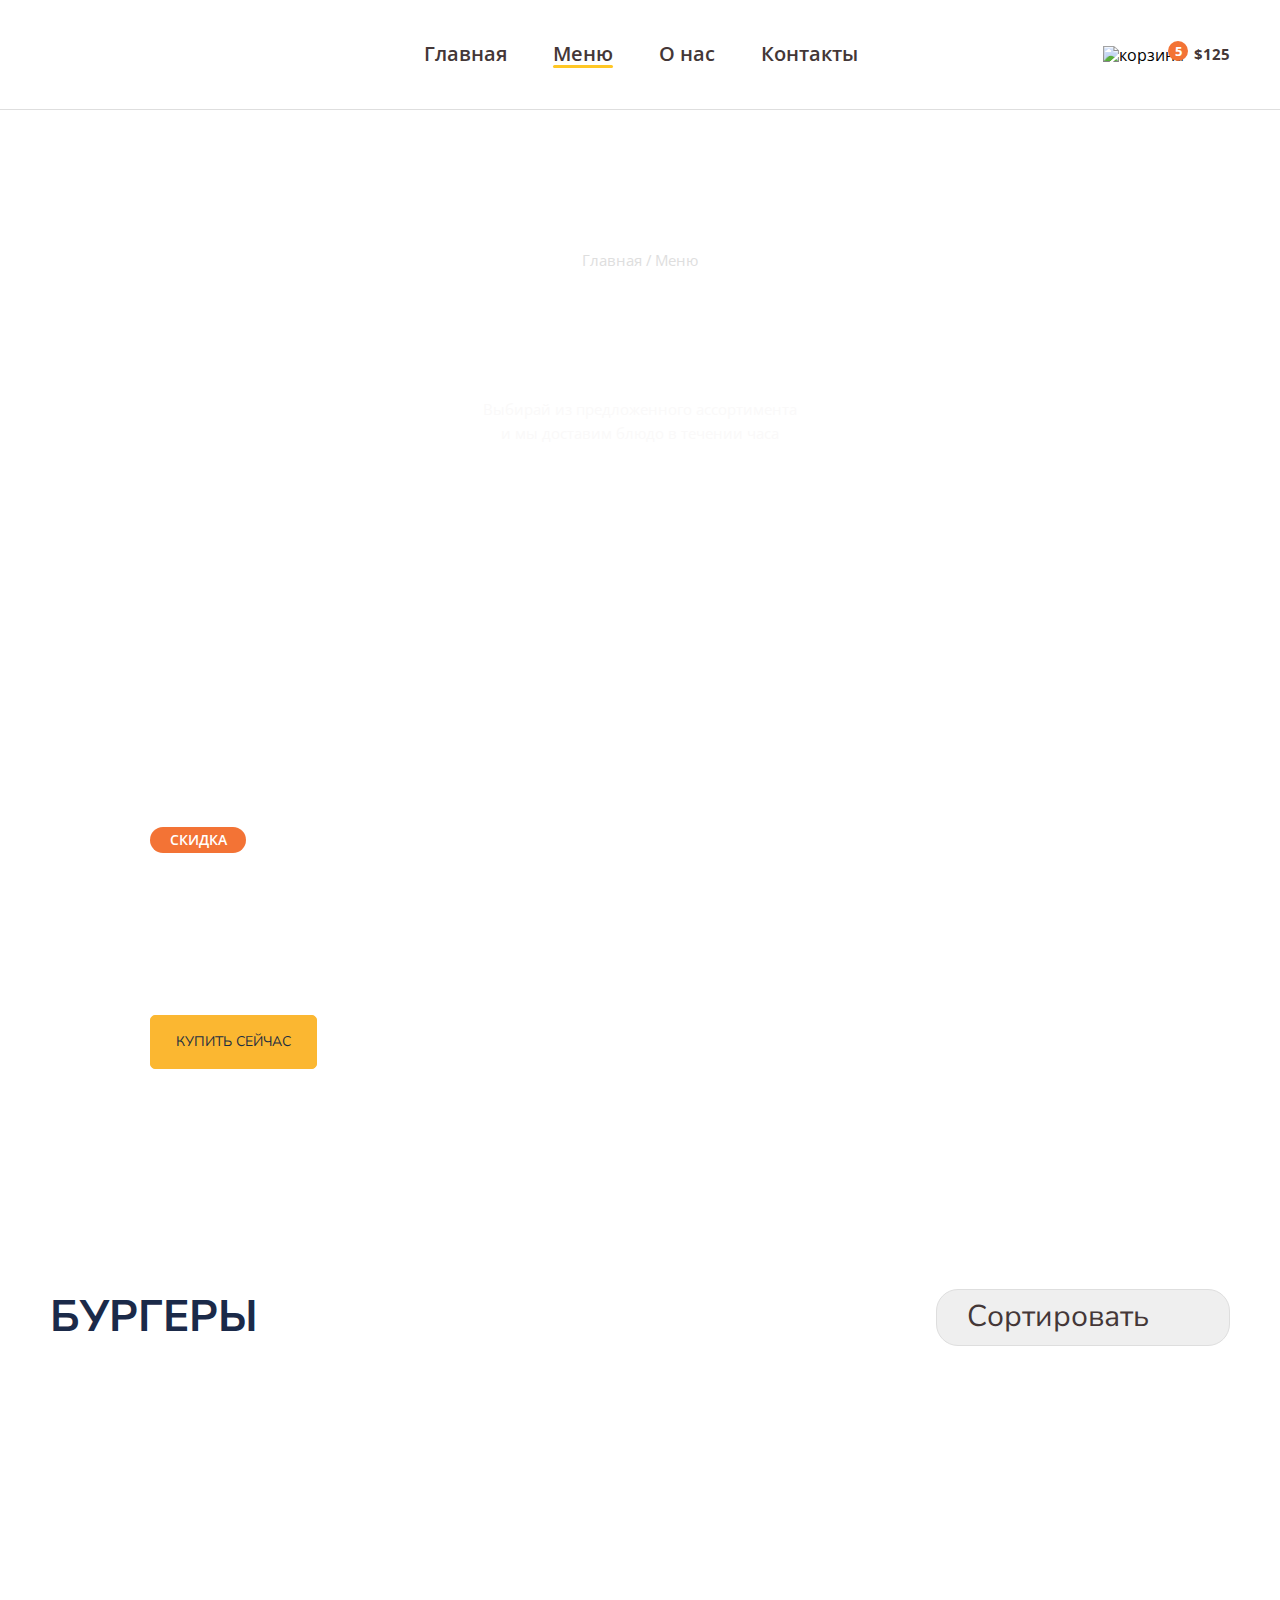
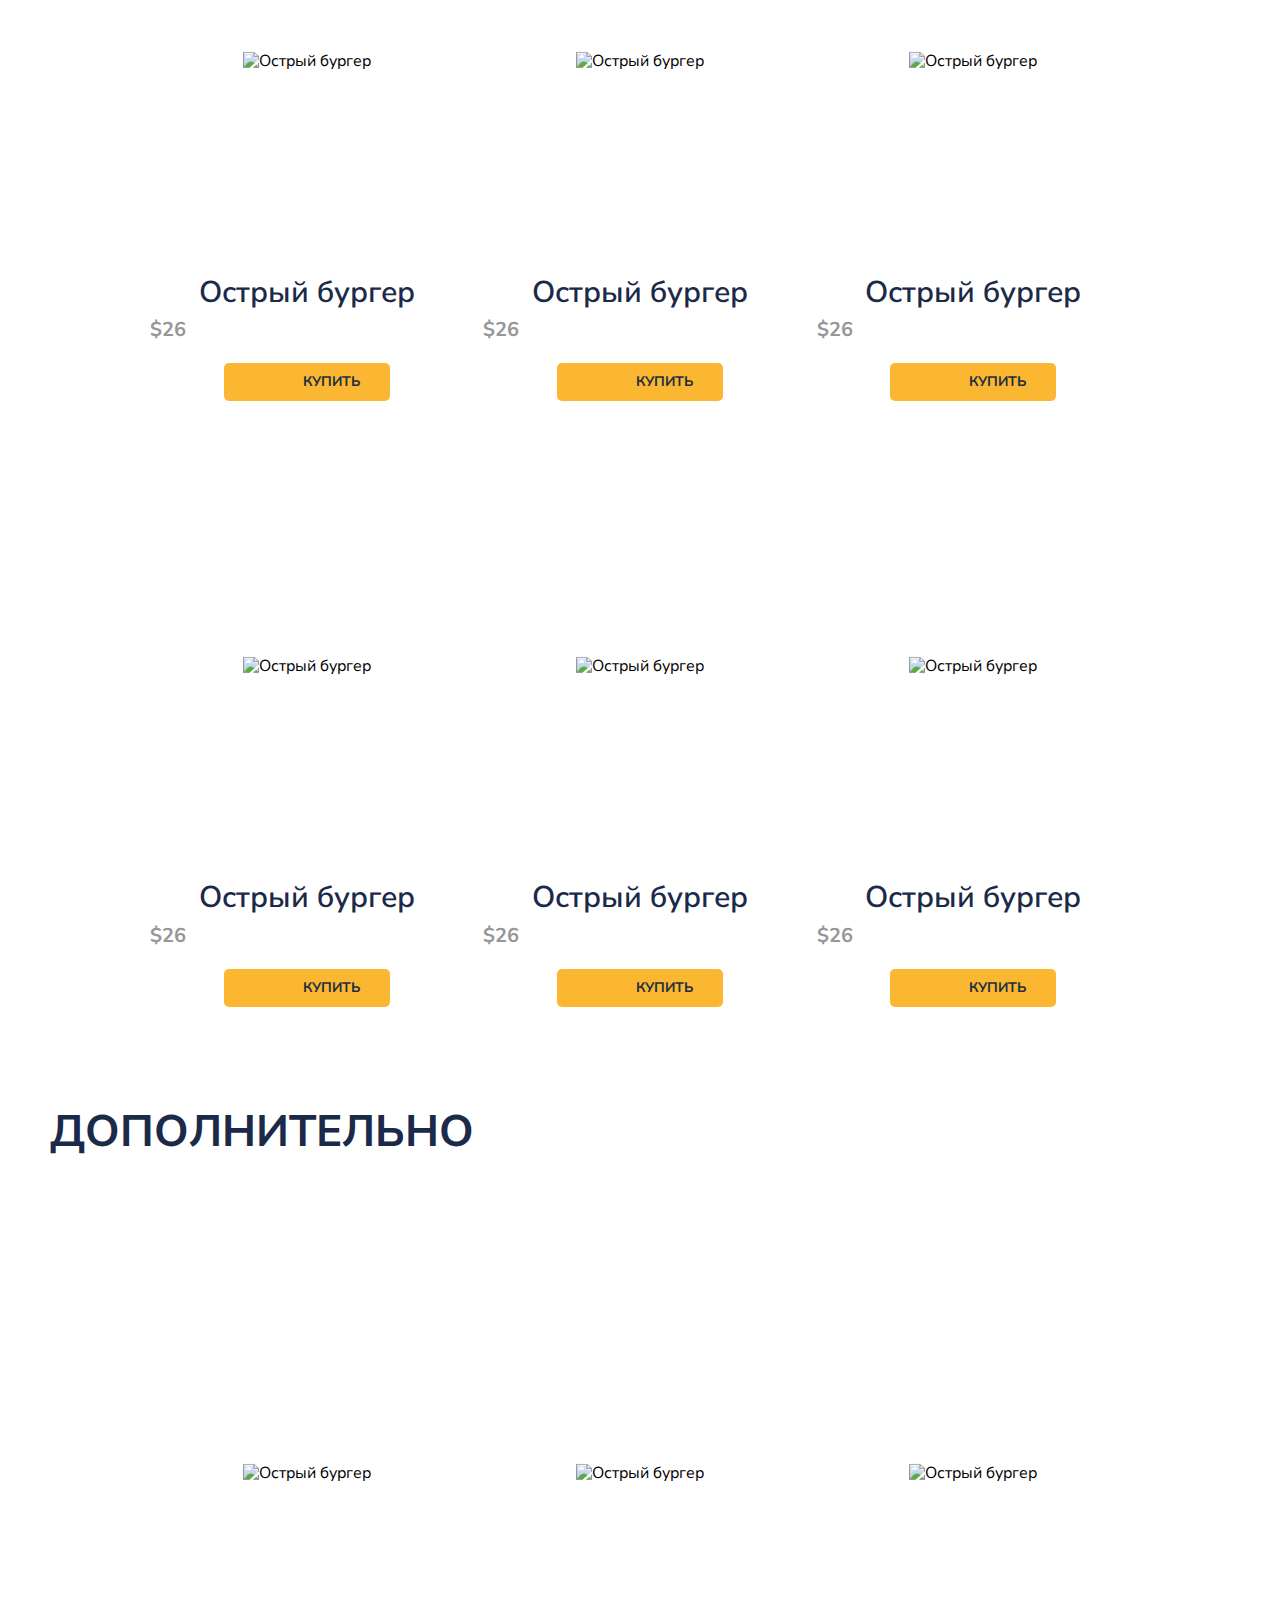
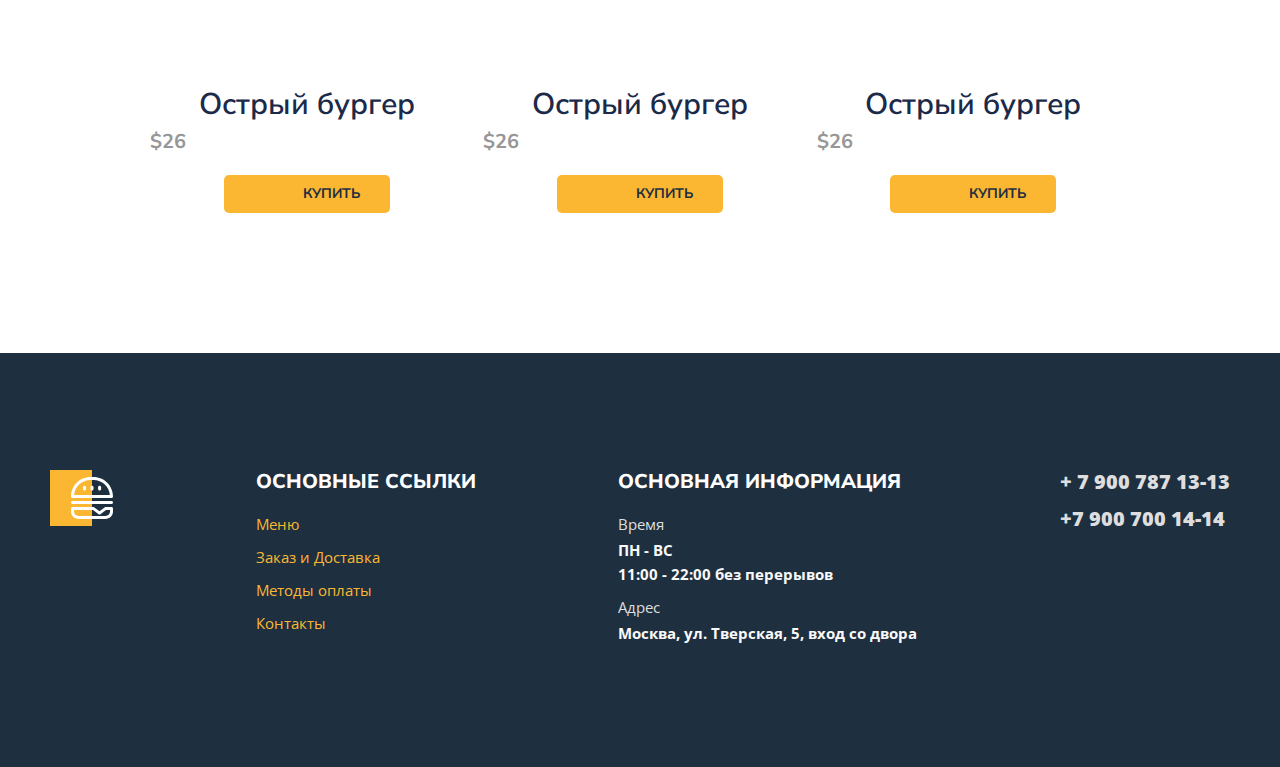
==== menu.html @ fc6b3744 "Unit 16 Hometask done" ====
<!DOCTYPE html>
<html lang="en">

<head>
    <meta charset="UTF-8">
    <meta http-equiv="X-UA-Compatible" content="IE=edge">
    <meta name="viewport" content="width=device-width, initial-scale=1.0">
    <title>Burger</title>
    <link rel="preconnect" href="https://fonts.googleapis.com">
    <link rel="preconnect" href="https://fonts.gstatic.com" crossorigin>
    <link
        href="https://fonts.googleapis.com/css2?family=Nunito+Sans:ital,wght@0,700;0,800;0,900;1,400;1,600;1,700;1,900&family=Open+Sans:wght@400;700&display=swap"
        rel="stylesheet">
    <link rel="stylesheet" href="styles/normalize.css">
    <link rel="stylesheet" href="styles/main.css">
</head>

<body>
    <header>
        <div class="container">
            <div class="header">
                <div class="header-item">
                    <a href="index.html" class="header-logo"></a>
                    <nav>
                        <ul class="header-nav">
                            <li><a href="index.html">Главная</a></li>
                            <li><a href="#" class="active">Меню</a></li>
                            <li><a href="#">О нас</a></li>
                            <li><a href="#">Контакты</a></li>
                        </ul>
                    </nav>
                </div>
                <button type="butteon" class="button">
                    <span class="button-item">
                        <img src="images/cart.svg" alt="корзина">
                        <span class="button-count">5</span>
                    </span>
                    <span class="button-text">$125</span>
                </button>
            </div>
        </div>
    </header>
    <div class="bg">
        <div class="container">
            <ul class="breadcrumbs">
                <li><a href="index.html">Главная</a></li>
                <li><a href="#">Меню</a></li>
            </ul>
            <h1 class="title">Наше Mеню</h1>
            <p class="description">Выбирай из предложенного ассортимента и мы доставим блюдо в течении часа</p>
        </div>
    </div>
    <main>
        <div class="banner">
            <div class="container">
                <div class="banner-box">
                    <h2 class="banner-title">
                        <span>скидка</span>
                        <div>-30%</div>
                    </h2>
                    <p class="banner-text">
                        Только при покупке 3-х и более позиций,
                        мы дарим скидку. Акции не суммируются.
                    </p>
                    <a href="#menuBurger" class="banner-link">купить сейчас</a>
                </div>
            </div>
        </div>
        <section class="menu" id="menuBurger">
            <div class="container">
                <div class="menu-header">
                    <h2 class="menu-title">
                        Бургеры
                    </h2>
                    <select class="menu-select">
                        <option value="">Сортировать</option>
                        <option value="up">По возрастанию</option>
                        <option value="down">По убыванию</option>
                    </select>
                </div>
                <div class="menu-grid">
                    <div class="menu-grid-item">
                        <div class="menu-grid-cover">
                            <img src="images/01/menu.jpg" alt="Острый бургер">
                        </div>
                        <p class="menu-grid-title">Острый бургер</p>
                        <p class="menu-grid-price">$26</p>
                        <button type="button" class="menu-grid-btn">
                            <span class="menu-grid-icon"></span>
                            <span class="menu-grid-text">купить</span>
                        </button>
                    </div>
                    <div class="menu-grid-item">
                        <div class="menu-grid-cover">
                            <img src="images/01/menu.jpg" alt="Острый бургер">
                        </div>
                        <p class="menu-grid-title">Острый бургер</p>
                        <p class="menu-grid-price">$26</p>
                        <button type="button" class="menu-grid-btn">
                            <span class="menu-grid-icon"></span>
                            <span class="menu-grid-text">купить</span>
                        </button>
                    </div>
                    <div class="menu-grid-item">
                        <div class="menu-grid-cover">
                            <img src="images/01/menu.jpg" alt="Острый бургер">
                        </div>
                        <p class="menu-grid-title">Острый бургер</p>
                        <p class="menu-grid-price">$26</p>
                        <button type="button" class="menu-grid-btn">
                            <span class="menu-grid-icon"></span>
                            <span class="menu-grid-text">купить</span>
                        </button>
                    </div>
                    <div class="menu-grid-item">
                        <div class="menu-grid-cover">
                            <img src="images/01/menu.jpg" alt="Острый бургер">
                        </div>
                        <p class="menu-grid-title">Острый бургер</p>
                        <p class="menu-grid-price">$26</p>
                        <button type="button" class="menu-grid-btn">
                            <span class="menu-grid-icon"></span>
                            <span class="menu-grid-text">купить</span>
                        </button>
                    </div>
                    <div class="menu-grid-item">
                        <div class="menu-grid-cover">
                            <img src="images/01/menu.jpg" alt="Острый бургер">
                        </div>
                        <p class="menu-grid-title">Острый бургер</p>
                        <p class="menu-grid-price">$26</p>
                        <button type="button" class="menu-grid-btn">
                            <span class="menu-grid-icon"></span>
                            <span class="menu-grid-text">купить</span>
                        </button>
                    </div>
                    <div class="menu-grid-item">
                        <div class="menu-grid-cover">
                            <img src="images/01/menu.jpg" alt="Острый бургер">
                        </div>
                        <p class="menu-grid-title">Острый бургер</p>
                        <p class="menu-grid-price">$26</p>
                        <button type="button" class="menu-grid-btn">
                            <span class="menu-grid-icon"></span>
                            <span class="menu-grid-text">купить</span>
                        </button>
                    </div>
                </div>
                <div class="menu-header">
                    <h2 class="menu-title">
                        Дополнительно
                    </h2>
                </div>
                <div class="menu-grid">
                    <div class="menu-grid-item">
                        <div class="menu-grid-cover">
                            <img src="images/01/menu.jpg" alt="Острый бургер">
                        </div>
                        <p class="menu-grid-title">Острый бургер</p>
                        <p class="menu-grid-price">$26</p>
                        <button type="button" class="menu-grid-btn">
                            <span class="menu-grid-icon"></span>
                            <span class="menu-grid-text">купить</span>
                        </button>
                    </div>
                    <div class="menu-grid-item">
                        <div class="menu-grid-cover">
                            <img src="images/01/menu.jpg" alt="Острый бургер">
                        </div>
                        <p class="menu-grid-title">Острый бургер</p>
                        <p class="menu-grid-price">$26</p>
                        <button type="button" class="menu-grid-btn">
                            <span class="menu-grid-icon"></span>
                            <span class="menu-grid-text">купить</span>
                        </button>
                    </div>
                    <div class="menu-grid-item">
                        <div class="menu-grid-cover">
                            <img src="images/01/menu.jpg" alt="Острый бургер">
                        </div>
                        <p class="menu-grid-title">Острый бургер</p>
                        <p class="menu-grid-price">$26</p>
                        <button type="button" class="menu-grid-btn">
                            <span class="menu-grid-icon"></span>
                            <span class="menu-grid-text">купить</span>
                        </button>
                    </div>
                </div>
            </div>
        </section>
    </main>

</body>
<footer class="footer">
    <div class="container">
        <div class="footer-box">
            <div class="footer-item">
                <img class="footer-logo" src="images/logo-footer.svg" alt="Logo">
            </div>
            <div class="footer-item">
                <h2>основные ссылки</h2>
                <ul class="footer-list">
                    <li><a href="">Меню</a></li>
                    <li><a href="">Заказ и Доставка</a></li>
                    <li><a href="">Методы оплаты</a></li>
                    <li><a href="">Контакты</a></li>
                </ul>
            </div>
            <div class="footer-item">
                <h2>основная информация</h2>
                <ul class="footer-list">
                    <li>
                        <span>Время</span>
                        ПН - ВС <br>
                        11:00 - 22:00 без перерывов
                    </li>
                    <li>
                        <span>Адрес</span>
                        Москва, ул. Тверская, 5, вход со двора
                    </li>
                </ul>
            </div>
            <div class="footer-tel">
                <ul class="footer-list footer-list-tel">
                    <li>
                        <a href="tel:+79007871313">+ 7 900 787 13-13</a>
                    </li>
                    <li>
                        <a href="tel:+79007001414">+7 900 700 14-14</a>
                    </li>
                </ul>
            </div>
        </div>
    </div>
</footer>

</html>
---- styles/main.css ----
body {
    font-family: 'Nunito Sans', sans-serif;
}

.container {
    max-width: 1180px;
    margin: 0px auto;
    padding-left: 15px;
    padding-right: 15px;
}

header {
    border-bottom: 1px solid #DEDEDE;
}

.header {
    font-family: 'Open Sans', sans-serif;
    display: flex;
    align-items: center;
    justify-content: space-between;
    padding-top: 26px;
    padding-bottom: 25px;
}

.header-item {
    display: flex;
    align-items: center;
    justify-content: space-between;
    flex-basis: 68.5%;
}

.header-logo {
    display: block;
    background-image: url(../images/logo.svg);
    width: 176px;
    height: 56px;
    background-repeat: no-repeat;
    background-size: cover;
}

.header-nav {
    list-style-type: none;
    display: flex;
    padding-left: 0;
    gap: 46px;
}

.header-nav a {
    font-weight: 600;
    font-size: 20px;
    color: #443737;
    text-decoration: none;
}

.header-nav a:hover {
    color: #F37335;
}

.header-nav a::after {
    content: '';
    width: 100%;
    height: 3px;
    border-radius: 1.5px;
    background-color: transparent;
    display: block;
}

.header-nav a.active::after {
    background-color: #FFC725;
}

.button {
    display: flex;
    align-items: center;
    background-color: transparent;
    border: none;
    padding: 0;
    gap: 10px;
    cursor: pointer;
}

.button-text {
    color: #443737;
    font-weight: 700;
    font-size: 15px;
}

.button-item {
    position: relative;
}

.button-count {
    font-weight: 700;
    font-size: 13px;
    color: #FFFFFF;
    background: #F37335;
    padding: 1.5px;
    border-radius: 100%;
    position: absolute;
    width: 17px;
    height: 17pxF;
    text-align: center;
    line-height: 1.3;
    bottom: 3px;
    right: -4px;
}

.bg {
    text-align: center;
    color: #FFFFFF;
    background-image: url(../images/Group\ 3.jpg);
    background-size: cover;
    background-position: center 0;
    padding: 142px 0;
    margin-bottom: 140px;
}

.breadcrumbs {
    padding-left: 0;
    margin-top: 0;
    list-style-type: none;
    display: flex;
    justify-content: center;
    gap: 7px;
}

.breadcrumbs a:hover {
    color: #F37335;
}

.breadcrumbs a {
    color: #dedede;
    font-size: 15px;
    font-family: 'Open Sans', sans-serif;
    text-decoration: none;
}

.breadcrumbs a::before {
    content: '/';
    position: relative;
    left: -3px;
    pointer-events: none;
}

.breadcrumbs a:hover::before {
    color: #dedede;
}

.breadcrumbs li:first-child a::before {
    display: none;
}

.title {
    font-weight: 700;
    font-size: 79px;
    margin-top: 10px;
    margin-bottom: 20px;
}

.description {
    font-family: 'Open Sans', sans-serif;
    font-size: 15px;
    line-height: 1.6;
    color: #faf9f9;
    max-width: 320px;
    margin: 0 auto;
}

.banner-box {
    background-image: url(../images/Group\ 8.svg);
    background-repeat: no-repeat;
    background-size: cover;
    background-position: center center;
    background-position: center 0;
    padding: 100px 100px 120px;
    margin-bottom: 100px;
}

.banner-title {
    font-size: 60px;
    font-weight: 900;
    color: #FFFFFF;
    margin-top: 0;
    margin-bottom: 12px;
}

.banner-title span {
    background-color: #F37335;
    border-radius: 14px;
    font-family: 'Open Sans';
    text-transform: uppercase;
    font-weight: 600;
    font-size: 14px;
    padding: 5px 0px;
    margin-bottom: 8px;
    display: block;
    max-width: 96px;
    text-align: center;

}

.banner-title div {
    font-family: 'Nunito Sans';
    font-weight: 900;
    font-size: 60px;
    line-height: 76px;
    margin-bottom: 10px;
}

.banner-text {
    color: #FFFFFF;
    font-family: 'Open Sans';
    font-weight: 400;
    font-size: 15px;
    line-height: 24px;
    max-width: 350px;
    margin-bottom: 15px;
}

.banner-link {
    font-size: 14px;
    padding: 18px 25px;
    text-transform: uppercase;
    text-decoration: none;
    color: #1E2F40;
    background-color: #FBB731;
    border-radius: 5px;
    display: inline-block;
    border: 1px solid #fbb731;
}

.banner-link:hover {
    background-color: transparent;
    color: #fbb731;
}

.menu-grid-item:hover {
    background-color: #F37335;
    cursor: pointer;
}

.menu-header {
    display: flex;
    align-items: center;
    justify-content: space-between;
}

.menu-title {
    font-weight: 700;
    font-size: 44px;
    text-transform: uppercase;
    color: #1B2A49;
    margin: 0;
}

.menu-select {
    border: 1px solid #DEDEDE;
    padding: 10px 30px;
    border-radius: 22px;
    color: #443737;
    font-size: 30px;
    appearance: none;
    flex-basis: 279px;
    background-image: url(../images/arrow.svg);
    background-size: 12.79px 7.75px;
    background-repeat: no-repeat;
    background-position: 95% center;
}

.menu-grid {
    display: grid;
    grid-template-columns: repeat(3, 1fr);
    gap: 50px 20px;
    margin: 100px;
}

.menu-grid-cover {
    width: 100%;
    height: 430px;
    position: relative;
    overflow: hidden;
}

.menu-grid-cover img {
    position: absolute;
    left: 50%;
    top: 50%;
    transform: translate(-50%, -50%);
    object-fit: cover;
}

.menu-grid-btn {
    border: 0px;
    background-color: #FBB731;
    padding: 10px 30px 10px 52px;
    border-radius: 5px;
    display: flex;
    align-items: center;
    justify-content: center;
    margin: 0 auto;
    gap: 9px;

}

.menu-grid-icon {
    background-image: url(../images/bin.svg);
    background-size: 18px 18px;
    background-repeat: no-repeat;
    display: block;
    width: 18px;
    height: 18px;
}

.menu-grid-title {
    font-weight: 600;
    font-size: 30px;
    color: #1B2A49;
    text-align: center;
    margin: 0;
}

.menu-grid-price {
    font-weight: 700;
    font-size: 20px;
    color: #979797;
    margin-top: 8px;
    margin-bottom: 22px;
}

.menu-grid-text {
    font-family: 'Nunito Sans';
    font-style: normal;
    font-weight: 700;
    font-size: 14px;
    line-height: 18px;
    text-align: center;
    text-transform: uppercase;
    color: #1E2F40;
}

.footer {
    background: #1E2F40;
    color: #fff;
    padding-top: 117px;
    padding-bottom: 106px;
    margin-top: 140px;
}

.footer-box {
    display: flex;
    justify-content: space-between;
}

.footer-logo {
    width: 63px;
    height: 56px;
}

.footer-item {
    flex: 0 0 auto;
}

.footer-item h2 {
    font-size: 20px;
    font-weight: 800;
    text-transform: uppercase;
    margin-bottom: 19px;
    margin-top: 0px;
}

.footer-list li {
    margin-bottom: 9px;
    font-family: 'Open Sans', sans-serif;
    font-size: 15px;
    color: #FAF9F9;
    font-weight: 700;
    line-height: 24px;
}

.footer-list a {
    color: #FBB731;
    text-decoration: none;
    font-weight: 400;
}

.footer-item span {
    color: #DEDEDE;
    display: block;
    font-weight: 400;
    margin-bottom: 2px;
}

.footer-list-tel {
    margin-top: 0px;
}

.footer-list-tel li {
    margin-bottom: 12px;
}

.footer-list-tel a {
    font-size: 20px;
    font-weight: 900;
    color: #DEDEDE;
}

.footer-list {
    padding-left: 0px;
    list-style-type: none;
}

/* Style INDEX*/
.main {
    background: linear-gradient(180deg, #0C4C7B -100%, #1E2F40 100%);
}

.wrapper {
    max-width: 1180px;
    margin: 0 auto;
    display: flex;
    justify-content: space-between;
}

.content {
    color: #FAF9F9;
    flex: 0 0 580px;
    padding-top: 170px;
    padding-bottom: 170px;
}

.content-title {
    font-size: 120px;
    font-weight: 800;
    text-transform: uppercase;
    line-height: 120px;
    margin-bottom: 40px;
    margin-top: 0px;
}

.content-title span {
    color: #FBB731;
    font-size: 30px;
    font-weight: 700;
    line-height: 38px;
    display: block;
    margin-bottom: 10px;
}

.content-text {
    font-family: 'Lato', sans-serif;
    font-size: 19px;
    line-height: 1.4;
    margin-bottom: 42px;
}

.content-link,
.promo a {
    color: #1E2F40;
    background-color: #FBB731;
    border-radius: 5px;
    text-decoration: none;
    padding: 20px 45px;
    display: inline-block;
    text-transform: uppercase;
    font-size: 14px;
    font-weight: 700;
}

.visual {
    flex-grow: 1;
    display: flex;
    justify-content: flex-end;
    position: relative;
}

.visual-bg {
    width: 432px;
    height: 100%;
    background: linear-gradient(2.42deg, #F37335 -19.6%, #FBB731 100.79%, #FDC830 100.79%);
}

.main img {
    width: 829px;
    position: absolute;
    right: -168px;
}

.promo {
    padding-top: 186px;
    padding-bottom: 46px;
}

.promo-left,
.promo-right {
    flex: 0 0 49%;
    color: #fff;
    box-sizing: border-box;
    background-repeat: no-repeat;
    background-size: cover;
    background-position: center;
}

.promo-left {
    background-image: url(../images/promo-left.png);
    padding: 116px 50px;
}

.promo-right {
    background-image: url(../images/promo-right.png);
    padding: 102px 50px;
}

.sale {
    font-size: 14px;
    font-weight: 900;
    background: #F37335;
    padding: 5px 19px;
    border-radius: 14px;
    display: inline-block;
    text-transform: uppercase;
    margin-bottom: 3px;
    margin-top: 0;
}

.cost {
    font-size: 60px;
    font-weight: 900;
    margin-bottom: 8px;
    margin-top: 0px;
}

.promo-description {
    font-family: 'Open Sans', sans-serif;
    color: #FAF9F9;
    font-size: 15px;
    line-height: 24px;
    margin-bottom: 0px;
}

.promo-left .promo-description {
    max-width: 392px;
}

.promo-right .promo-description {
    max-width: 300px;
    margin-bottom: 20px;
}

.free {
    font-size: 44px;
    font-weight: 700;
    margin-bottom: 10px;
    margin-top: 0px;
}
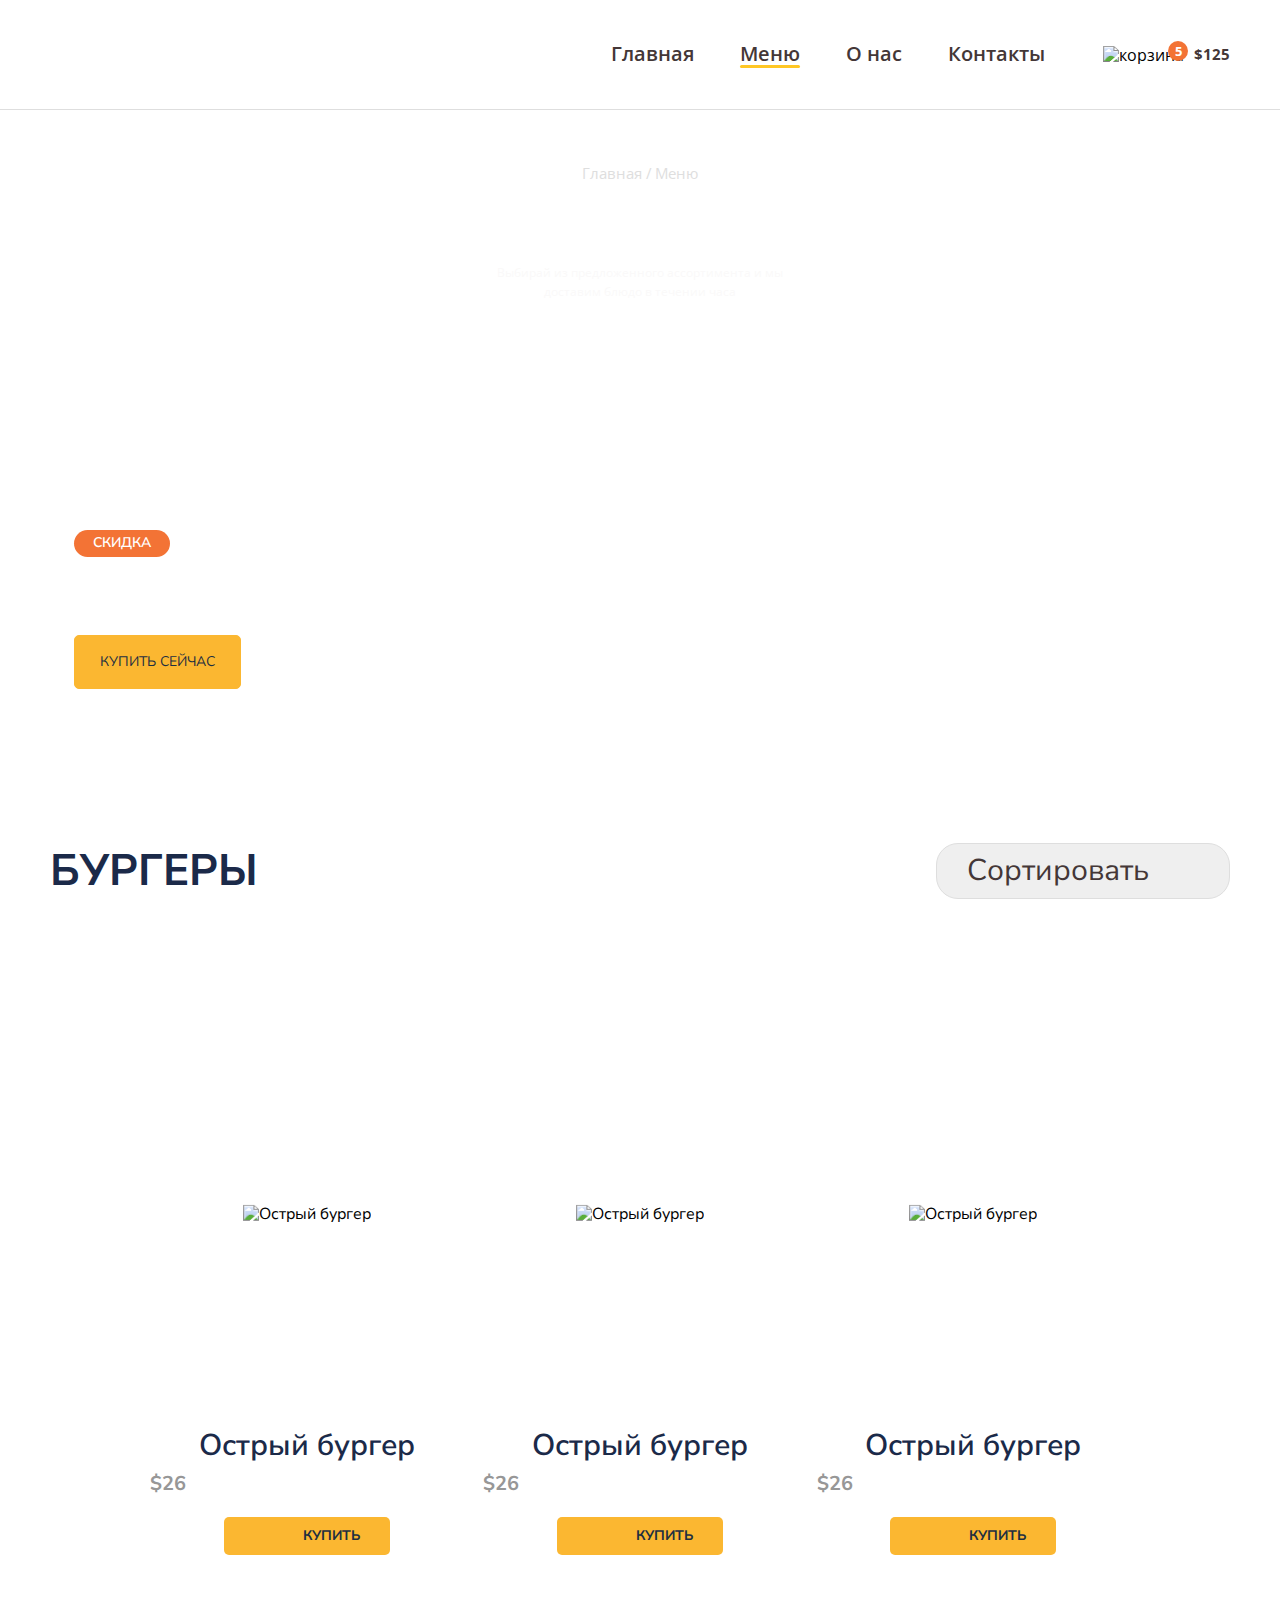
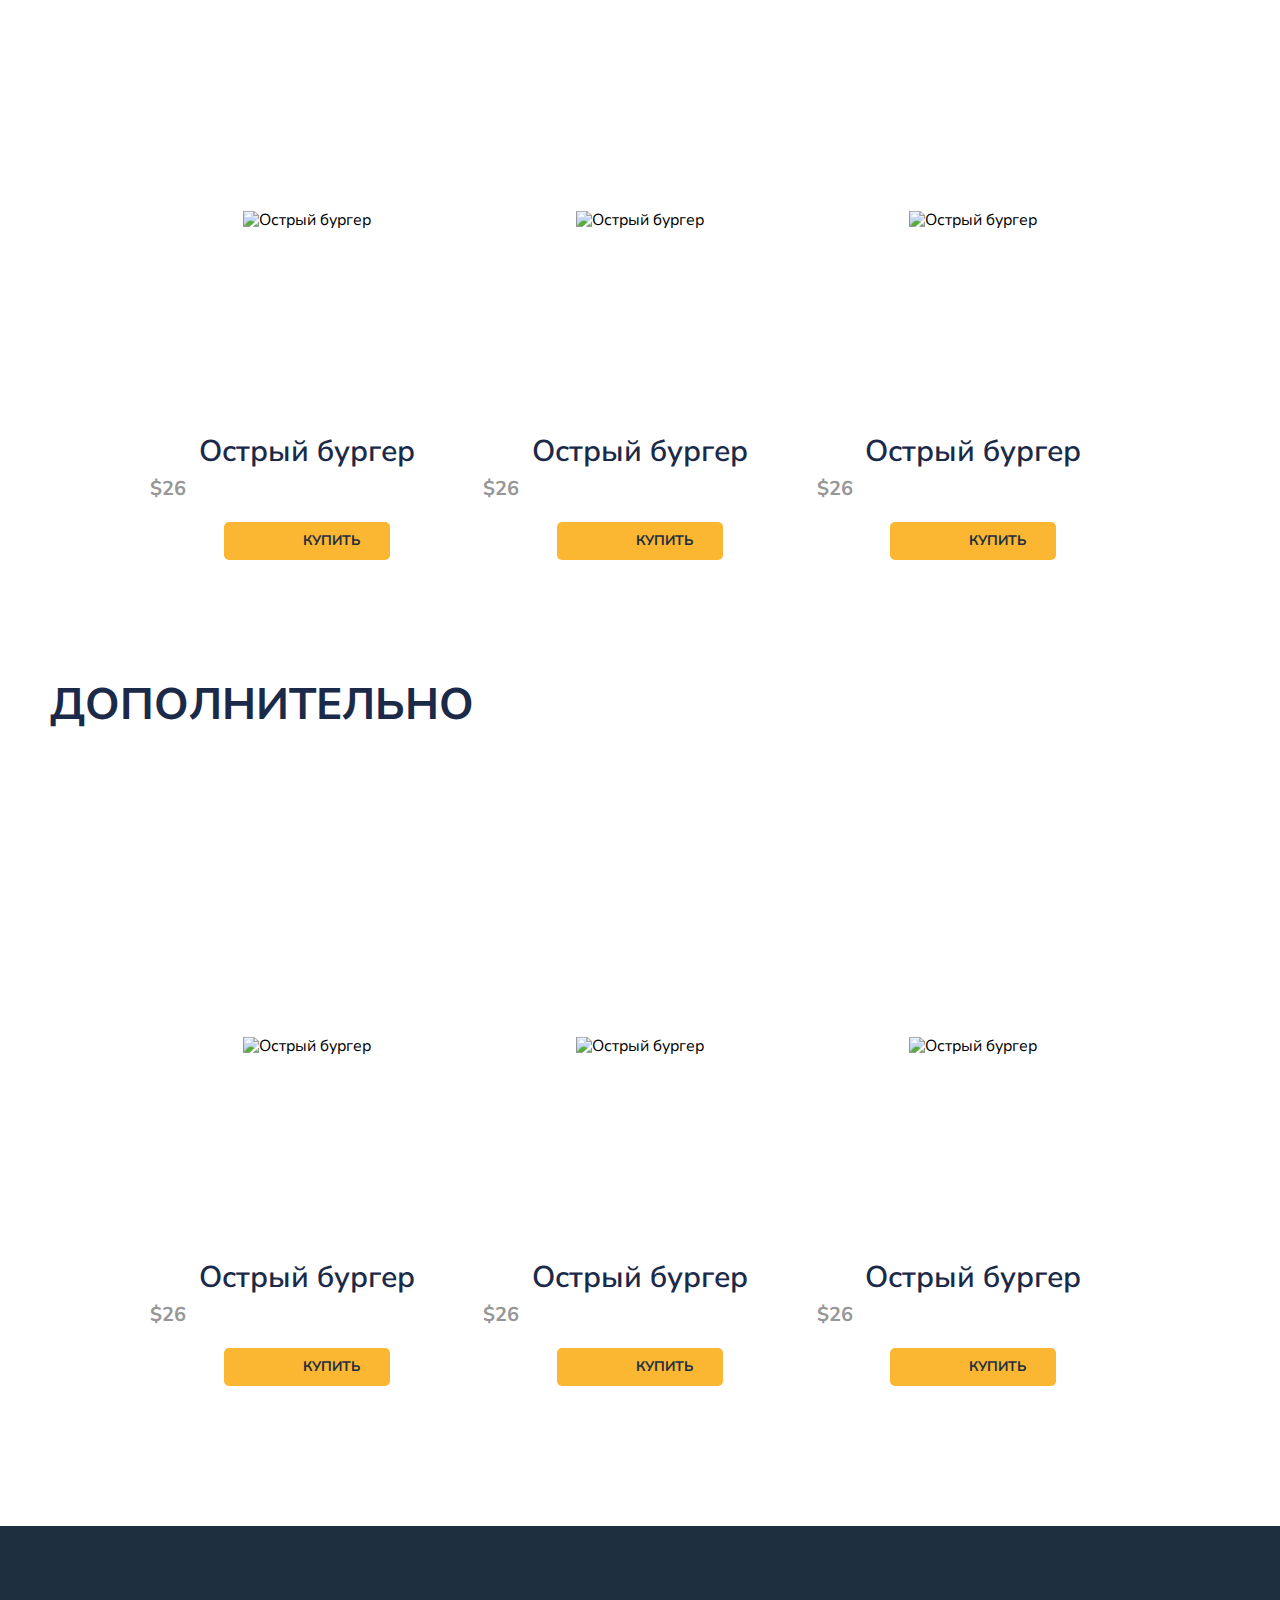
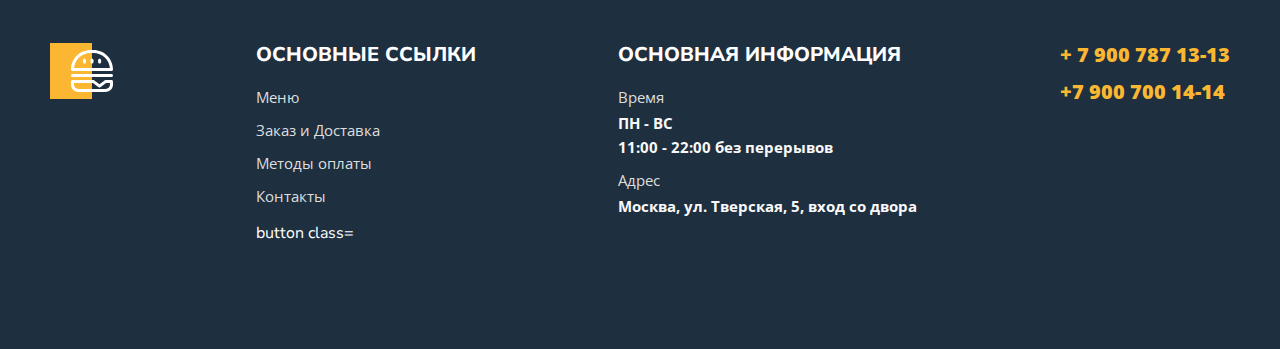
==== commit 8f988798: "Hometask 20 full" ====
--- a/menu.html
+++ b/menu.html
@@ -1,5 +1,5 @@
 <!DOCTYPE html>
-<html lang="en">
+<html lang="ru">
 
 <head>
     <meta charset="UTF-8">
@@ -13,12 +13,23 @@
         rel="stylesheet">
     <link rel="stylesheet" href="styles/normalize.css">
     <link rel="stylesheet" href="styles/main.css">
+    <link rel="apple-touch-icon" sizes="192x192" href="images/favicon/android-chrome-192x192.png">
+    <link rel="icon" type="image/png" sizes="512x512" href="images/favicon/android-chrome-512x512.png">
+    <link rel="icon" sizes="16x16" href="images/favicon/favicon.ico">
+    <link rel="apple-touch-icon" sizes="180x180" href="images/favicon/apple-touch-icon.png">
+    <link rel="icon" type="image/png" type="image/png" sizes="32x32" href="images/favicon/favicon-32x32.png">
+    <link rel="icon" type="image/png" sizes="16x16" href="images/favicon/favicon-16x16.png">
+    <meta name="msapplication-TileColor" content="#da532c">
+    <meta name="theme-color" content="#ffffff">
 </head>
 
 <body>
-    <header>
+    <header id="headerTop">
         <div class="container">
             <div class="header">
+                <div class="header-burger">
+                    <button class="burger" onclick="openModal()"></button>
+                </div>
                 <div class="header-item">
                     <a href="index.html" class="header-logo"></a>
                     <nav>
@@ -30,7 +41,7 @@
                         </ul>
                     </nav>
                 </div>
-                <button type="butteon" class="button">
+                <button type="button" class="button">
                     <span class="button-item">
                         <img src="images/cart.svg" alt="корзина">
                         <span class="button-count">5</span>
@@ -56,7 +67,6 @@
                 <div class="banner-box">
                     <h2 class="banner-title">
                         <span>скидка</span>
-                        <div>-30%</div>
                     </h2>
                     <p class="banner-text">
                         Только при покупке 3-х и более позиций,
@@ -146,6 +156,10 @@
                         </button>
                     </div>
                 </div>
+            </div>
+        </section>
+        <section class="menu menu-other">
+            <div class="container">
                 <div class="menu-header">
                     <h2 class="menu-title">
                         Дополнительно
@@ -190,48 +204,123 @@
         </section>
     </main>
 
+
+    <footer class="footer">
+        <div class="container">
+            <div class="footer-box">
+                <div class="footer-item">
+                    <img class="footer-logo" src="images/logo-footer.svg" alt="Logo">
+                </div>
+                <div class="footer-item">
+                    <h2>основные ссылки</h2>
+                    <ul class="footer-list">
+                        <li><a href="#">Меню</a></li>
+                        <li><a href="#">Заказ и Доставка</a></li>
+                        <li><a href="#">Методы оплаты</a></li>
+                        <li><a href="#">Контакты</a></li>
+                    </ul>
+                    <ul class="footer-list footer-list-tel">
+                        <li>
+                            <a href="tel:+79007871313">+ 7 900 787 13-13</a>
+                        </li>
+                        <li>
+                            <a href="tel:+79007001414">+7 900 700 14-14</a>
+                        </li>
+                    </ul>button class=
+                </div>
+                <div class="footer-item">
+                    <h2>основная информация</h2>
+                    <ul class="footer-list">
+                        <li>
+                            <span>Время</span>
+                            ПН - ВС <br>
+                            11:00 - 22:00 без перерывов
+                        </li>
+                        <li>
+                            <span>Адрес</span>
+                            Москва, ул. Тверская, 5, вход со двора
+                        </li>
+                    </ul>
+                </div>
+                <div class="footer-tel">
+                    <ul class="footer-list footer-list-tel">
+                        <li>
+                            <a href="tel:+79007871313">+ 7 900 787 13-13</a>
+                        </li>
+                        <li>
+                            <a href="tel:+79007001414">+7 900 700 14-14</a>
+                        </li>
+                    </ul>
+                </div>
+            </div>
+        </div>
+    </footer>
+    <a href="#headerTop" class="button-up hidden" id="btnUp">Наверх</a>
+    <div class="modal" id="modal">
+        <ul class="header-nav">
+            <li><a href="index.html">Главная</a></li>
+            <li><a href="#" class="active">Меню</a></li>
+            <li><a href="#">О нас</a></li>
+            <li><a href="#">Контакты</a></li>
+        </ul>
+        <button class="burger-close" onclick="closeModal()"></button>
+    </div>
+
+
+    <script>
+        // Smooth Scroll
+        const links = document.querySelectorAll(".banner-link");
+
+        for (const link of links) {
+            link.addEventListener("click", clickHandler);
+        }
+
+        function clickHandler(e) {
+            e.preventDefault();
+            const href = this.getAttribute("href");
+
+            document.querySelector(href).scrollIntoView({
+                behavior: "smooth"
+            });
+        }
+        // Button Up
+        window.onscroll = function () { scrollFunction() };
+
+        const upbuttons = document.querySelectorAll(".button-up");
+
+        for (const upbutton of upbuttons) {
+            upbutton.addEventListener("click", clickHandler);
+        }
+
+        function clickHandler(e) {
+            e.preventDefault();
+            const href = this.getAttribute("href");
+
+            document.querySelector(href).scrollIntoView({
+                behavior: "smooth"
+            });
+        }
+
+        function scrollFunction() {
+            if (document.body.scrollTop > 1000 || document.documentElement.scrollTop > 1000) {
+                document.getElementById('btnUp').className = 'button-up visible';
+            } else {
+                document.getElementById('btnUp').className = 'button-up hidden';
+            }
+        }
+        // Menu
+
+        function openModal() {
+            document.getElementById("modal").style.top = "0px";
+        }
+
+        function closeModal() {
+            document.getElementById("modal").style.top = "-400px";
+        }
+
+
+    </script>
+
 </body>
-<footer class="footer">
-    <div class="container">
-        <div class="footer-box">
-            <div class="footer-item">
-                <img class="footer-logo" src="images/logo-footer.svg" alt="Logo">
-            </div>
-            <div class="footer-item">
-                <h2>основные ссылки</h2>
-                <ul class="footer-list">
-                    <li><a href="">Меню</a></li>
-                    <li><a href="">Заказ и Доставка</a></li>
-                    <li><a href="">Методы оплаты</a></li>
-                    <li><a href="">Контакты</a></li>
-                </ul>
-            </div>
-            <div class="footer-item">
-                <h2>основная информация</h2>
-                <ul class="footer-list">
-                    <li>
-                        <span>Время</span>
-                        ПН - ВС <br>
-                        11:00 - 22:00 без перерывов
-                    </li>
-                    <li>
-                        <span>Адрес</span>
-                        Москва, ул. Тверская, 5, вход со двора
-                    </li>
-                </ul>
-            </div>
-            <div class="footer-tel">
-                <ul class="footer-list footer-list-tel">
-                    <li>
-                        <a href="tel:+79007871313">+ 7 900 787 13-13</a>
-                    </li>
-                    <li>
-                        <a href="tel:+79007001414">+7 900 700 14-14</a>
-                    </li>
-                </ul>
-            </div>
-        </div>
-    </div>
-</footer>
 
 </html>--- a/styles/main.css
+++ b/styles/main.css
@@ -26,7 +26,7 @@
     display: flex;
     align-items: center;
     justify-content: space-between;
-    flex-basis: 68.5%;
+    flex-basis: 76.5%;
 }
 
 .header-logo {
@@ -93,12 +93,12 @@
     font-weight: 700;
     font-size: 13px;
     color: #FFFFFF;
-    background: #F37335;
+    background-color: #F37335;
     padding: 1.5px;
     border-radius: 100%;
     position: absolute;
     width: 17px;
-    height: 17pxF;
+    height: 17px;
     text-align: center;
     line-height: 1.3;
     bottom: 3px;
@@ -108,7 +108,7 @@
 .bg {
     text-align: center;
     color: #FFFFFF;
-    background-image: url(../images/Group\ 3.jpg);
+    background-image: url(../images/Group\3.jpg);
     background-size: cover;
     background-position: center 0;
     padding: 142px 0;
@@ -171,9 +171,9 @@
     background-repeat: no-repeat;
     background-size: cover;
     background-position: center center;
-    background-position: center 0;
+    background-position: 0 center;
     padding: 100px 100px 120px;
-    margin-bottom: 100px;
+    margin-bottom: 80px;
 }
 
 .banner-title {
@@ -187,7 +187,7 @@
 .banner-title span {
     background-color: #F37335;
     border-radius: 14px;
-    font-family: 'Open Sans';
+    font-family: 'Open Sans' sans-serif;
     text-transform: uppercase;
     font-weight: 600;
     font-size: 14px;
@@ -200,7 +200,7 @@
 }
 
 .banner-title div {
-    font-family: 'Nunito Sans';
+    font-family: 'Nunito Sans' sans-serif;
     font-weight: 900;
     font-size: 60px;
     line-height: 76px;
@@ -227,6 +227,7 @@
     border-radius: 5px;
     display: inline-block;
     border: 1px solid #fbb731;
+    transition: 0.2s;
 }
 
 .banner-link:hover {
@@ -237,6 +238,10 @@
 .menu-grid-item:hover {
     background-color: #F37335;
     cursor: pointer;
+}
+
+.menu {
+    padding-top: 20px;
 }
 
 .menu-header {
@@ -378,7 +383,7 @@
 }
 
 .footer-list a {
-    color: #FBB731;
+    color: #DEDEDE;
     text-decoration: none;
     font-weight: 400;
 }
@@ -401,12 +406,34 @@
 .footer-list-tel a {
     font-size: 20px;
     font-weight: 900;
-    color: #DEDEDE;
+    color: #FBB731;
 }
 
 .footer-list {
     padding-left: 0px;
     list-style-type: none;
+}
+
+.button-up {
+    background-color: #FBB731;
+    font-weight: 700;
+    font-size: 14px;
+    text-transform: uppercase;
+    color: #1E2F40;
+    text-decoration: none;
+    padding: 5px 20px;
+    position: fixed;
+    bottom: 20px;
+    right: 20px;
+    transition: 1s;
+}
+
+.button-up.hidden {
+    opacity: 0;
+}
+
+.button-up.visible {
+    opacity: 1;
 }
 
 /* Style INDEX*/
@@ -551,4 +578,175 @@
     font-weight: 700;
     margin-bottom: 10px;
     margin-top: 0px;
+}
+
+/*Responsive*/
+@media (min-width: 1001px) {
+    .footer-list+.footer-list-tel {
+        display: none;
+    }
+}
+
+@media (min-width:766) {
+    .header-burger {
+        display: none;
+    }
+}
+
+@media (max-width:1000px) {
+    .container {
+        max-width: 738px;
+    }
+
+    header-logo {
+        width: 150px;
+        height: 48px;
+        background-size: contain;
+    }
+
+    .header-nav {
+        gap: 22px;
+    }
+
+    .header-item {
+        flex-basis: 75.5%;
+    }
+
+    .bg {
+        margin-bottom: 72px;
+    }
+
+    .banner-box {
+        background-position: -80px center;
+        padding: 100px 40px 120px;
+
+    }
+
+    .menu-grid {
+        grid-template-columns: repeat(2, 1fr);
+        gap: 50px 15px;
+    }
+
+    .menu-other {
+        overflow: hidden;
+        height: 424px;
+    }
+
+    .menu-other .menu-grid {
+        display: flex;
+        width: auto;
+        overflow-x: scroll;
+        overflow-y: hidden;
+        padding-bottom: 50px;
+
+    }
+
+    .menu-other .menu-grid-item {
+        flex: 0 0 281px;
+    }
+
+    .menu-other .menu-grid-cover,
+    .menu-other .menu-grid-cover img {
+        height: 320px;
+    }
+
+    .footer-tel {
+        display: none;
+    }
+
+    .footer-list+.footer-list-tel {
+        display: block;
+    }
+}
+
+/* Modal */
+.burger {
+    width: 34px;
+    height: 22px;
+    background-image: url(../images/burger.svg);
+    background-color: transparent;
+    background-repeat: no-repeat;
+    background-size: contain;
+    border: none;
+    cursor: pointer;
+}
+
+.modal {
+    background-color: #FFF8DC;
+    max-width: 500px;
+    text-align: center;
+    position: absolute;
+    top: -400px;
+    left: 0;
+    right: 0;
+    margin: 20px auto 0;
+    padding: 40px 30px;
+    box-sizing: border-box;
+    transition: .5s;
+}
+
+.modal .header-nav {
+    flex-direction: column;
+    align-items: center;
+    gap: 23px;
+    margin: 0;
+}
+
+.burger-close {
+    width: 22px;
+    height: 22px;
+    background-image: url(../images/close\ 1.svg);
+    background-color: transparent;
+    background-size: contain;
+    border: none;
+    background-repeat: no-repeat;
+    position: absolute;
+    top: 20px;
+    right: 20px;
+    cursor: pointer;
+}
+
+@media (max-width: 765px) {
+    nav {
+        display: none;
+    }
+}
+
+.header {
+    gap: 21px;
+}
+
+.title {
+    font-size: 38px;
+}
+
+.breadcrumbs a {
+    font-size: 15px;
+}
+
+.description {
+    font-size: 12px;
+}
+
+.bg {
+    padding: 55px 0px;
+}
+
+.banner-box {
+    background-position: 17% center;
+    padding: 34px 24px 54px;
+}
+
+@media (max-width: 360px) {
+    .header-logo {
+        width: 116px;
+        height: 37px;
+        background-size: contain;
+    }
+}
+
+@media (max-width: 320px) {
+    .banner-box {
+        background-position: 25% center;
+    }
 }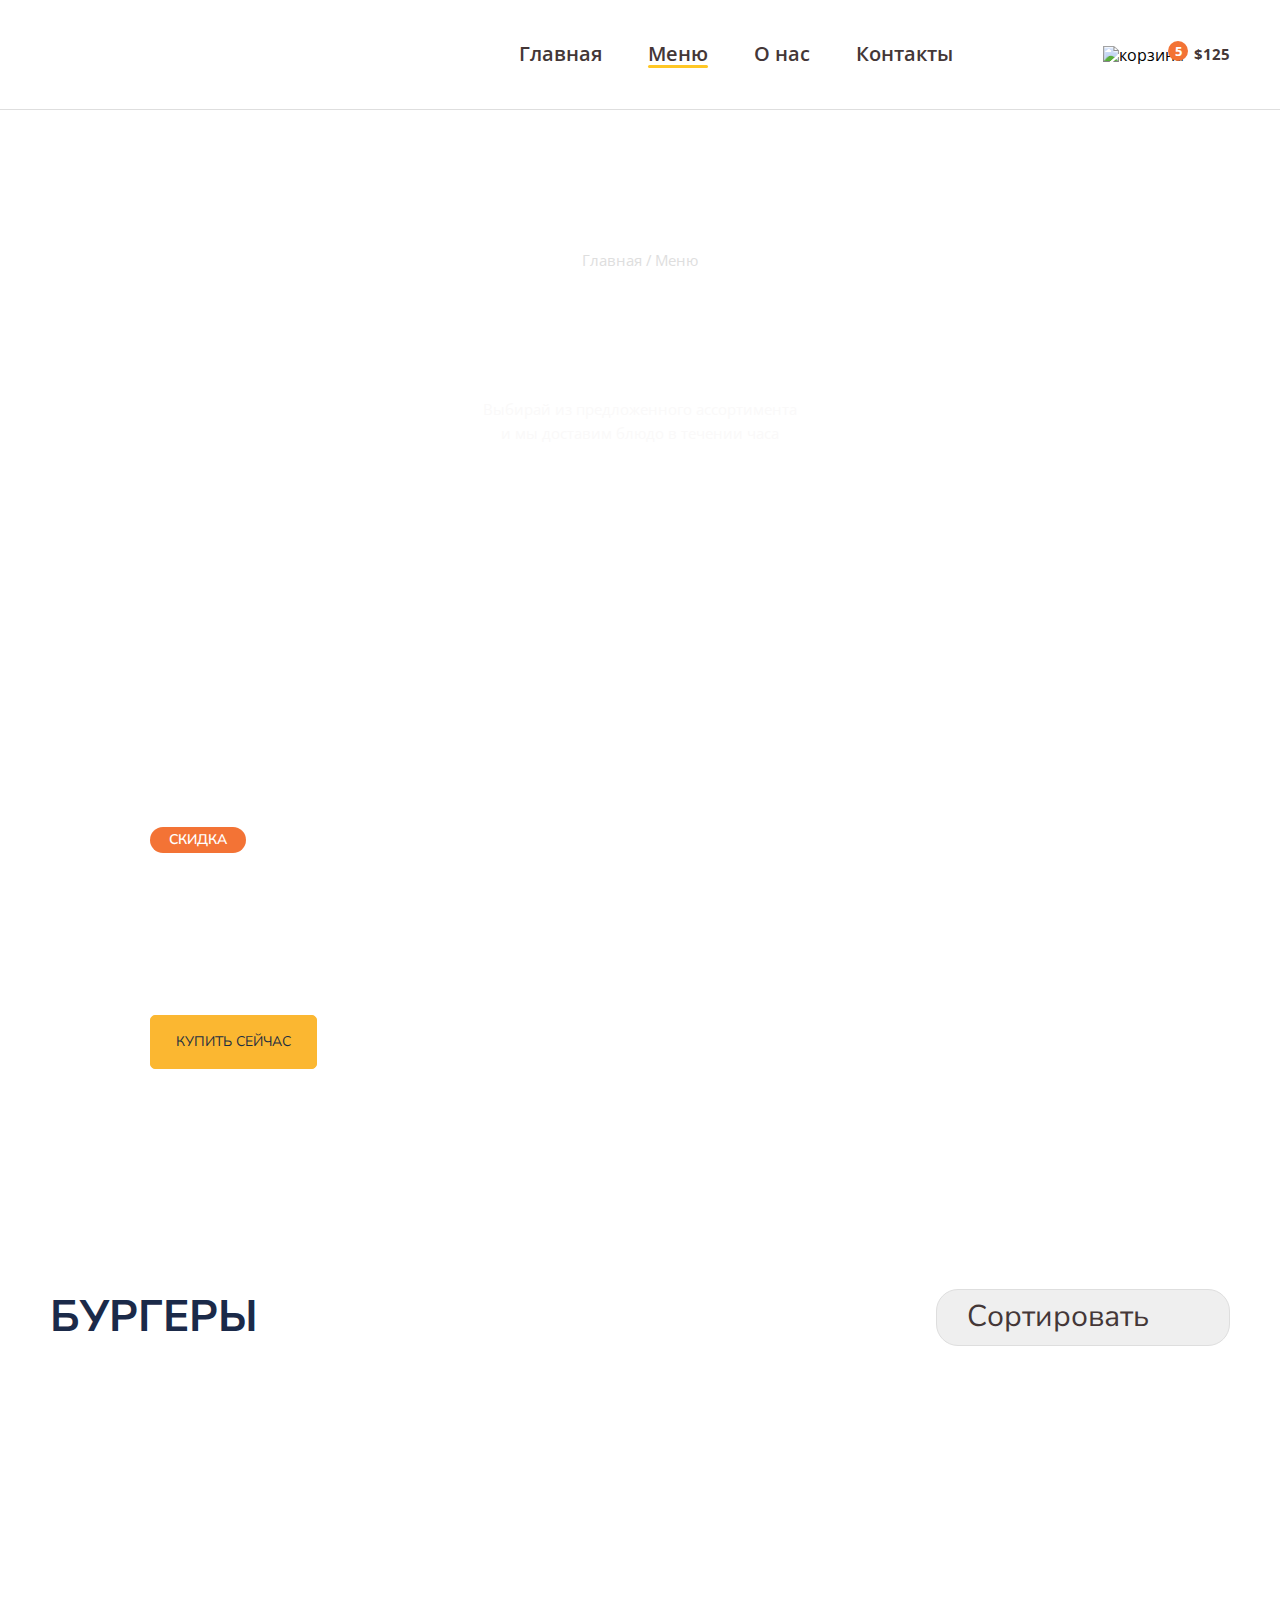
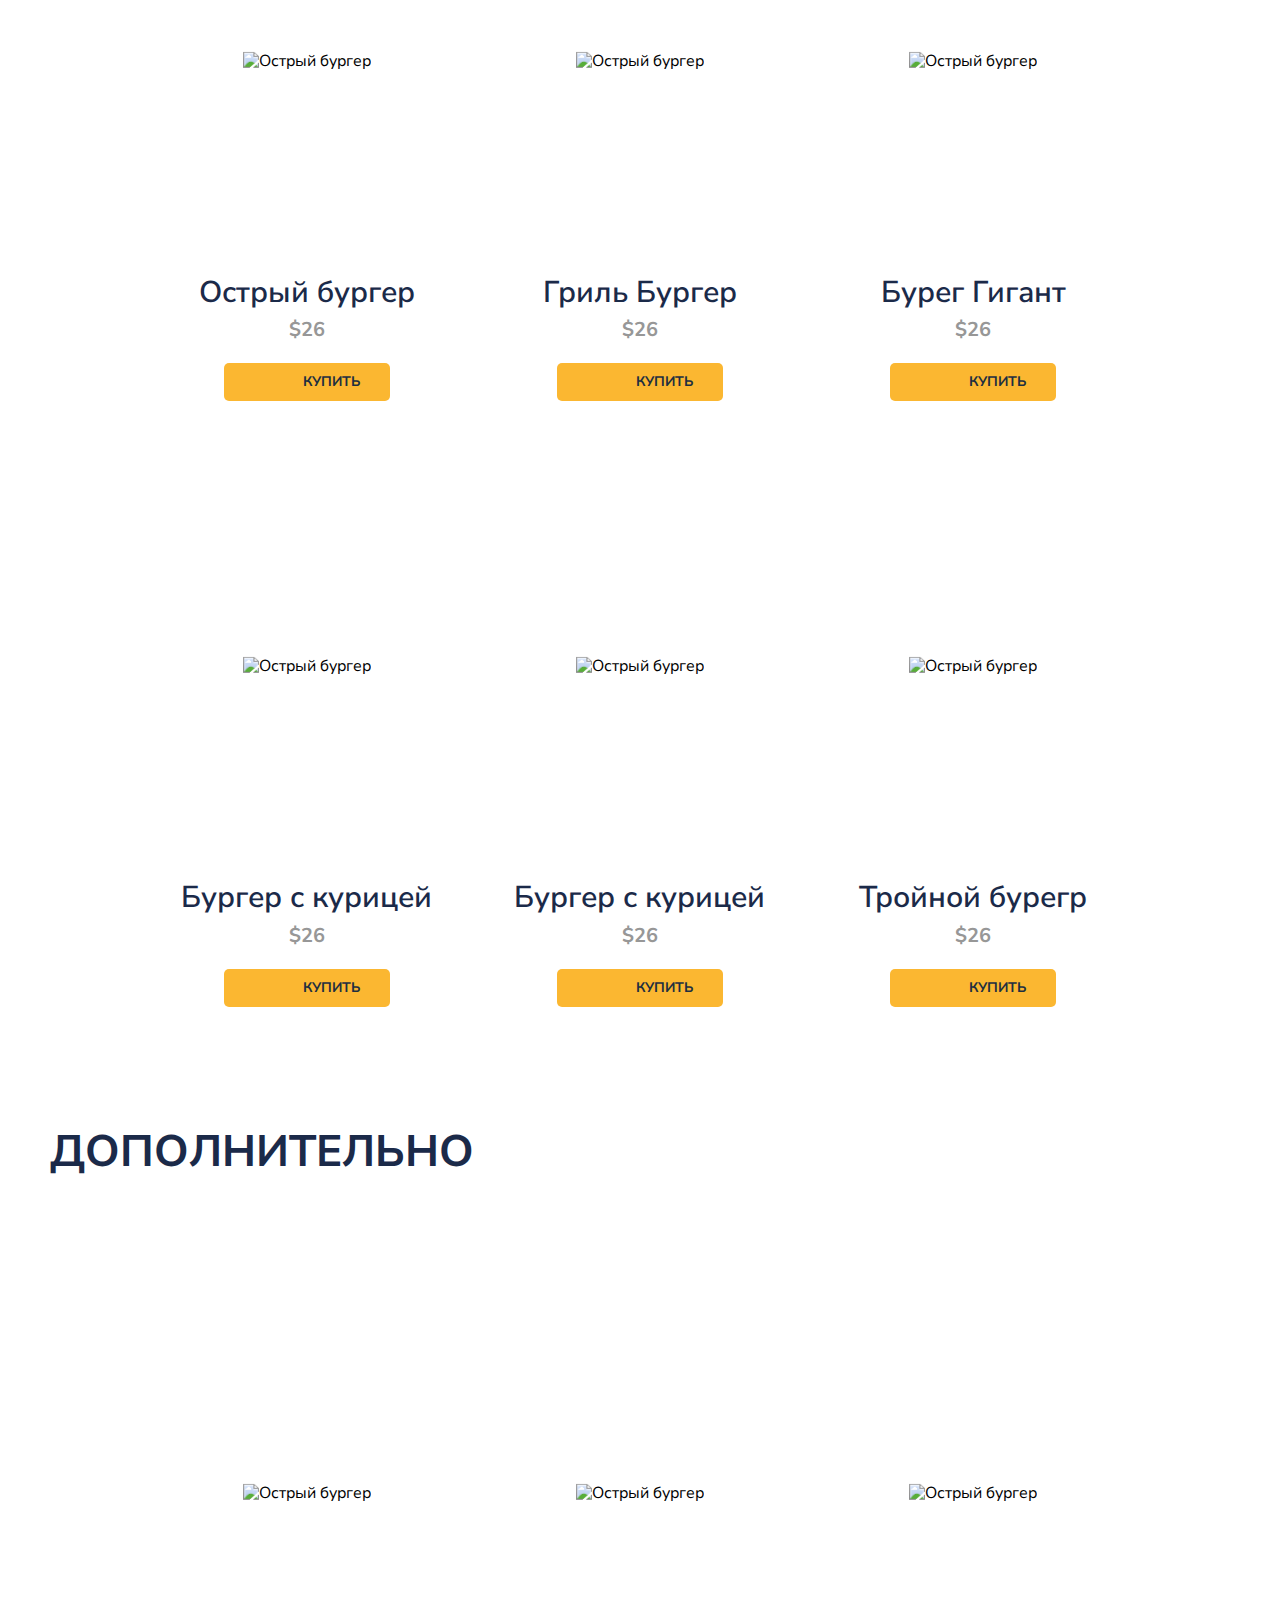
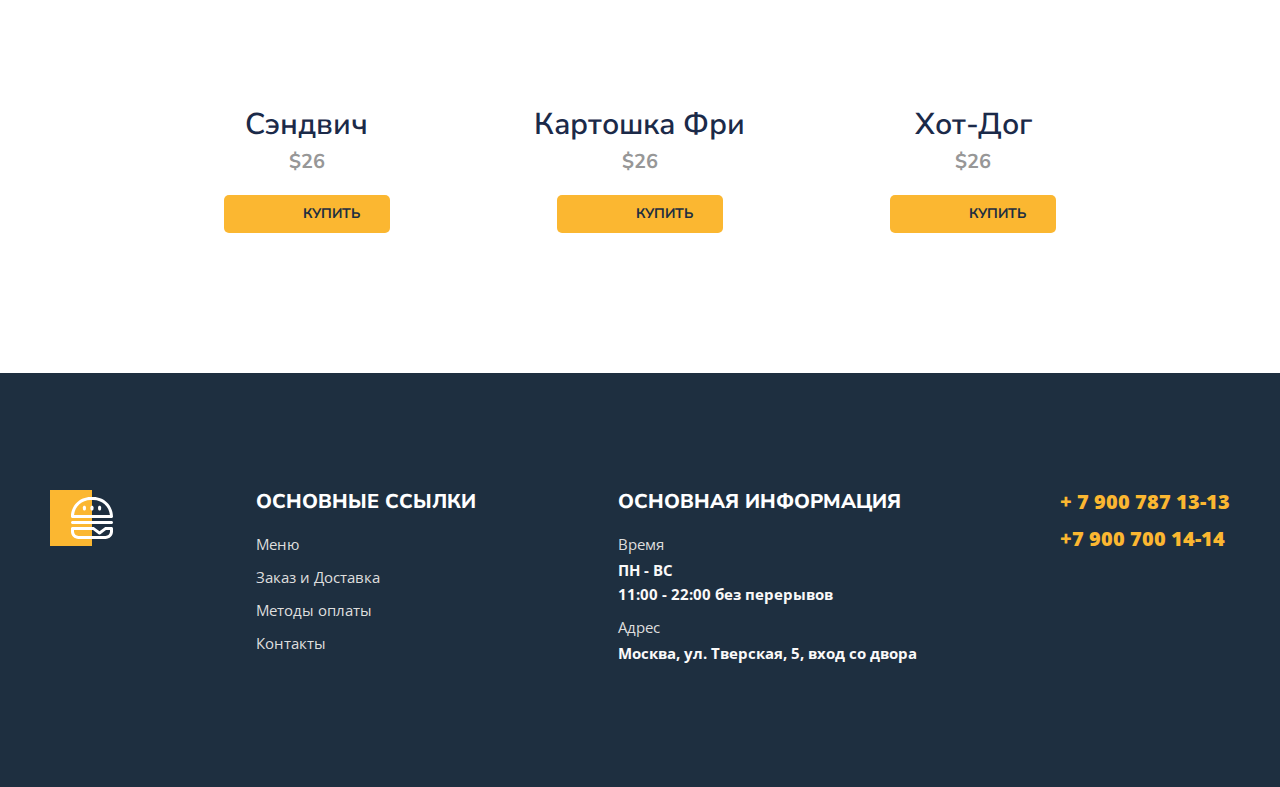
==== commit 52f25b4b: "changes footer" ====
--- a/menu.html
+++ b/menu.html
@@ -27,9 +27,7 @@
     <header id="headerTop">
         <div class="container">
             <div class="header">
-                <div class="header-burger">
-                    <button class="burger" onclick="openModal()"></button>
-                </div>
+
                 <div class="header-item">
                     <a href="index.html" class="header-logo"></a>
                     <nav>
@@ -67,6 +65,7 @@
                 <div class="banner-box">
                     <h2 class="banner-title">
                         <span>скидка</span>
+                        <div>30%</div>
                     </h2>
                     <p class="banner-text">
                         Только при покупке 3-х и более позиций,
@@ -102,53 +101,53 @@
                     </div>
                     <div class="menu-grid-item">
                         <div class="menu-grid-cover">
-                            <img src="images/01/menu.jpg" alt="Острый бургер">
-                        </div>
-                        <p class="menu-grid-title">Острый бургер</p>
-                        <p class="menu-grid-price">$26</p>
-                        <button type="button" class="menu-grid-btn">
-                            <span class="menu-grid-icon"></span>
-                            <span class="menu-grid-text">купить</span>
-                        </button>
-                    </div>
-                    <div class="menu-grid-item">
-                        <div class="menu-grid-cover">
-                            <img src="images/01/menu.jpg" alt="Острый бургер">
-                        </div>
-                        <p class="menu-grid-title">Острый бургер</p>
-                        <p class="menu-grid-price">$26</p>
-                        <button type="button" class="menu-grid-btn">
-                            <span class="menu-grid-icon"></span>
-                            <span class="menu-grid-text">купить</span>
-                        </button>
-                    </div>
-                    <div class="menu-grid-item">
-                        <div class="menu-grid-cover">
-                            <img src="images/01/menu.jpg" alt="Острый бургер">
-                        </div>
-                        <p class="menu-grid-title">Острый бургер</p>
-                        <p class="menu-grid-price">$26</p>
-                        <button type="button" class="menu-grid-btn">
-                            <span class="menu-grid-icon"></span>
-                            <span class="menu-grid-text">купить</span>
-                        </button>
-                    </div>
-                    <div class="menu-grid-item">
-                        <div class="menu-grid-cover">
-                            <img src="images/01/menu.jpg" alt="Острый бургер">
-                        </div>
-                        <p class="menu-grid-title">Острый бургер</p>
-                        <p class="menu-grid-price">$26</p>
-                        <button type="button" class="menu-grid-btn">
-                            <span class="menu-grid-icon"></span>
-                            <span class="menu-grid-text">купить</span>
-                        </button>
-                    </div>
-                    <div class="menu-grid-item">
-                        <div class="menu-grid-cover">
-                            <img src="images/01/menu.jpg" alt="Острый бургер">
-                        </div>
-                        <p class="menu-grid-title">Острый бургер</p>
+                            <img src="images/01/grillburger2.jpg" alt="Острый бургер">
+                        </div>
+                        <p class="menu-grid-title">Гриль Бургер</p>
+                        <p class="menu-grid-price">$26</p>
+                        <button type="button" class="menu-grid-btn">
+                            <span class="menu-grid-icon"></span>
+                            <span class="menu-grid-text">купить</span>
+                        </button>
+                    </div>
+                    <div class="menu-grid-item">
+                        <div class="menu-grid-cover">
+                            <img src="images/01/burgergigant3.jpg" alt="Острый бургер">
+                        </div>
+                        <p class="menu-grid-title">Бурег Гигант</p>
+                        <p class="menu-grid-price">$26</p>
+                        <button type="button" class="menu-grid-btn">
+                            <span class="menu-grid-icon"></span>
+                            <span class="menu-grid-text">купить</span>
+                        </button>
+                    </div>
+                    <div class="menu-grid-item">
+                        <div class="menu-grid-cover">
+                            <img src="images/01/burgerchicken4.jpg" alt="Острый бургер">
+                        </div>
+                        <p class="menu-grid-title">Бургер с курицей</p>
+                        <p class="menu-grid-price">$26</p>
+                        <button type="button" class="menu-grid-btn">
+                            <span class="menu-grid-icon"></span>
+                            <span class="menu-grid-text">купить</span>
+                        </button>
+                    </div>
+                    <div class="menu-grid-item">
+                        <div class="menu-grid-cover">
+                            <img src="images/01/burgerchicken5.jpg" alt="Острый бургер">
+                        </div>
+                        <p class="menu-grid-title">Бургер с курицей</p>
+                        <p class="menu-grid-price">$26</p>
+                        <button type="button" class="menu-grid-btn">
+                            <span class="menu-grid-icon"></span>
+                            <span class="menu-grid-text">купить</span>
+                        </button>
+                    </div>
+                    <div class="menu-grid-item">
+                        <div class="menu-grid-cover">
+                            <img src="images/01/tripleburger6.jpg" alt="Острый бургер">
+                        </div>
+                        <p class="menu-grid-title">Тройной бурегр</p>
                         <p class="menu-grid-price">$26</p>
                         <button type="button" class="menu-grid-btn">
                             <span class="menu-grid-icon"></span>
@@ -168,31 +167,31 @@
                 <div class="menu-grid">
                     <div class="menu-grid-item">
                         <div class="menu-grid-cover">
-                            <img src="images/01/menu.jpg" alt="Острый бургер">
-                        </div>
-                        <p class="menu-grid-title">Острый бургер</p>
-                        <p class="menu-grid-price">$26</p>
-                        <button type="button" class="menu-grid-btn">
-                            <span class="menu-grid-icon"></span>
-                            <span class="menu-grid-text">купить</span>
-                        </button>
-                    </div>
-                    <div class="menu-grid-item">
-                        <div class="menu-grid-cover">
-                            <img src="images/01/menu.jpg" alt="Острый бургер">
-                        </div>
-                        <p class="menu-grid-title">Острый бургер</p>
-                        <p class="menu-grid-price">$26</p>
-                        <button type="button" class="menu-grid-btn">
-                            <span class="menu-grid-icon"></span>
-                            <span class="menu-grid-text">купить</span>
-                        </button>
-                    </div>
-                    <div class="menu-grid-item">
-                        <div class="menu-grid-cover">
-                            <img src="images/01/menu.jpg" alt="Острый бургер">
-                        </div>
-                        <p class="menu-grid-title">Острый бургер</p>
+                            <img src="images/01/sendwich7.jpg" alt="Острый бургер">
+                        </div>
+                        <p class="menu-grid-title">Сэндвич</p>
+                        <p class="menu-grid-price">$26</p>
+                        <button type="button" class="menu-grid-btn">
+                            <span class="menu-grid-icon"></span>
+                            <span class="menu-grid-text">купить</span>
+                        </button>
+                    </div>
+                    <div class="menu-grid-item">
+                        <div class="menu-grid-cover">
+                            <img src="images/01/frenchfries8.jpg" alt="Острый бургер">
+                        </div>
+                        <p class="menu-grid-title">Картошка Фри</p>
+                        <p class="menu-grid-price">$26</p>
+                        <button type="button" class="menu-grid-btn">
+                            <span class="menu-grid-icon"></span>
+                            <span class="menu-grid-text">купить</span>
+                        </button>
+                    </div>
+                    <div class="menu-grid-item">
+                        <div class="menu-grid-cover">
+                            <img src="images/01/hot-dog9.jpg" alt="Острый бургер">
+                        </div>
+                        <p class="menu-grid-title">Хот-Дог</p>
                         <p class="menu-grid-price">$26</p>
                         <button type="button" class="menu-grid-btn">
                             <span class="menu-grid-icon"></span>
@@ -203,8 +202,6 @@
             </div>
         </section>
     </main>
-
-
     <footer class="footer">
         <div class="container">
             <div class="footer-box">
@@ -226,7 +223,7 @@
                         <li>
                             <a href="tel:+79007001414">+7 900 700 14-14</a>
                         </li>
-                    </ul>button class=
+                    </ul>
                 </div>
                 <div class="footer-item">
                     <h2>основная информация</h2>
@@ -234,7 +231,7 @@
                         <li>
                             <span>Время</span>
                             ПН - ВС <br>
-                            11:00 - 22:00 без перерывов
+                            <time> 11:00 - 22:00</time> без перерывов
                         </li>
                         <li>
                             <span>Адрес</span>
@@ -256,15 +253,7 @@
         </div>
     </footer>
     <a href="#headerTop" class="button-up hidden" id="btnUp">Наверх</a>
-    <div class="modal" id="modal">
-        <ul class="header-nav">
-            <li><a href="index.html">Главная</a></li>
-            <li><a href="#" class="active">Меню</a></li>
-            <li><a href="#">О нас</a></li>
-            <li><a href="#">Контакты</a></li>
-        </ul>
-        <button class="burger-close" onclick="closeModal()"></button>
-    </div>
+
 
 
     <script>
@@ -308,15 +297,7 @@
                 document.getElementById('btnUp').className = 'button-up hidden';
             }
         }
-        // Menu
-
-        function openModal() {
-            document.getElementById("modal").style.top = "0px";
-        }
-
-        function closeModal() {
-            document.getElementById("modal").style.top = "-400px";
-        }
+
 
 
     </script>
--- a/styles/main.css
+++ b/styles/main.css
@@ -108,7 +108,7 @@
 .bg {
     text-align: center;
     color: #FFFFFF;
-    background-image: url(../images/Group\3.jpg);
+    background-image: url(../images/bg.jpg);
     background-size: cover;
     background-position: center 0;
     padding: 142px 0;
@@ -167,10 +167,9 @@
 }
 
 .banner-box {
-    background-image: url(../images/Group\ 8.svg);
+    background-image: url(../images/banner.jpg);
     background-repeat: no-repeat;
     background-size: cover;
-    background-position: center center;
     background-position: 0 center;
     padding: 100px 100px 120px;
     margin-bottom: 80px;
@@ -235,10 +234,7 @@
     color: #fbb731;
 }
 
-.menu-grid-item:hover {
-    background-color: #F37335;
-    cursor: pointer;
-}
+
 
 .menu {
     padding-top: 20px;
@@ -264,6 +260,8 @@
     border-radius: 22px;
     color: #443737;
     font-size: 30px;
+    -webkit-appearance: none;
+    -moz-appearance: none;
     appearance: none;
     flex-basis: 279px;
     background-image: url(../images/arrow.svg);
@@ -291,6 +289,7 @@
     left: 50%;
     top: 50%;
     transform: translate(-50%, -50%);
+    -o-object-fit: cover;
     object-fit: cover;
 }
 
@@ -305,6 +304,11 @@
     margin: 0 auto;
     gap: 9px;
 
+}
+
+.menu-grid-btn:hover {
+    background-color: #F37335;
+    cursor: pointer;
 }
 
 .menu-grid-icon {
@@ -328,12 +332,12 @@
     font-weight: 700;
     font-size: 20px;
     color: #979797;
+    text-align-last: center;
     margin-top: 8px;
     margin-bottom: 22px;
 }
 
 .menu-grid-text {
-    font-family: 'Nunito Sans';
     font-style: normal;
     font-weight: 700;
     font-size: 14px;
@@ -474,7 +478,7 @@
 }
 
 .content-text {
-    font-family: 'Lato', sans-serif;
+    font-family: 'Open sans', sans-serif;
     font-size: 19px;
     line-height: 1.4;
     margin-bottom: 42px;
@@ -582,23 +586,18 @@
 
 /*Responsive*/
 @media (min-width: 1001px) {
+
     .footer-list+.footer-list-tel {
         display: none;
     }
 }
 
-@media (min-width:766) {
-    .header-burger {
-        display: none;
-    }
-}
-
-@media (max-width:1000px) {
+@media (max-width: 1000px) {
     .container {
         max-width: 738px;
     }
 
-    header-logo {
+    .header-logo {
         width: 150px;
         height: 48px;
         background-size: contain;
@@ -606,9 +605,6 @@
 
     .header-nav {
         gap: 22px;
-    }
-
-    .header-item {
         flex-basis: 75.5%;
     }
 
@@ -619,7 +615,6 @@
     .banner-box {
         background-position: -80px center;
         padding: 100px 40px 120px;
-
     }
 
     .menu-grid {
@@ -629,7 +624,7 @@
 
     .menu-other {
         overflow: hidden;
-        height: 424px;
+        height: 558px;
     }
 
     .menu-other .menu-grid {
@@ -638,7 +633,6 @@
         overflow-x: scroll;
         overflow-y: hidden;
         padding-bottom: 50px;
-
     }
 
     .menu-other .menu-grid-item {
@@ -659,94 +653,4 @@
     }
 }
 
-/* Modal */
-.burger {
-    width: 34px;
-    height: 22px;
-    background-image: url(../images/burger.svg);
-    background-color: transparent;
-    background-repeat: no-repeat;
-    background-size: contain;
-    border: none;
-    cursor: pointer;
-}
-
-.modal {
-    background-color: #FFF8DC;
-    max-width: 500px;
-    text-align: center;
-    position: absolute;
-    top: -400px;
-    left: 0;
-    right: 0;
-    margin: 20px auto 0;
-    padding: 40px 30px;
-    box-sizing: border-box;
-    transition: .5s;
-}
-
-.modal .header-nav {
-    flex-direction: column;
-    align-items: center;
-    gap: 23px;
-    margin: 0;
-}
-
-.burger-close {
-    width: 22px;
-    height: 22px;
-    background-image: url(../images/close\ 1.svg);
-    background-color: transparent;
-    background-size: contain;
-    border: none;
-    background-repeat: no-repeat;
-    position: absolute;
-    top: 20px;
-    right: 20px;
-    cursor: pointer;
-}
-
-@media (max-width: 765px) {
-    nav {
-        display: none;
-    }
-}
-
-.header {
-    gap: 21px;
-}
-
-.title {
-    font-size: 38px;
-}
-
-.breadcrumbs a {
-    font-size: 15px;
-}
-
-.description {
-    font-size: 12px;
-}
-
-.bg {
-    padding: 55px 0px;
-}
-
-.banner-box {
-    background-position: 17% center;
-    padding: 34px 24px 54px;
-}
-
-@media (max-width: 360px) {
-    .header-logo {
-        width: 116px;
-        height: 37px;
-        background-size: contain;
-    }
-}
-
-@media (max-width: 320px) {
-    .banner-box {
-        background-position: 25% center;
-    }
-}+/*Modal*/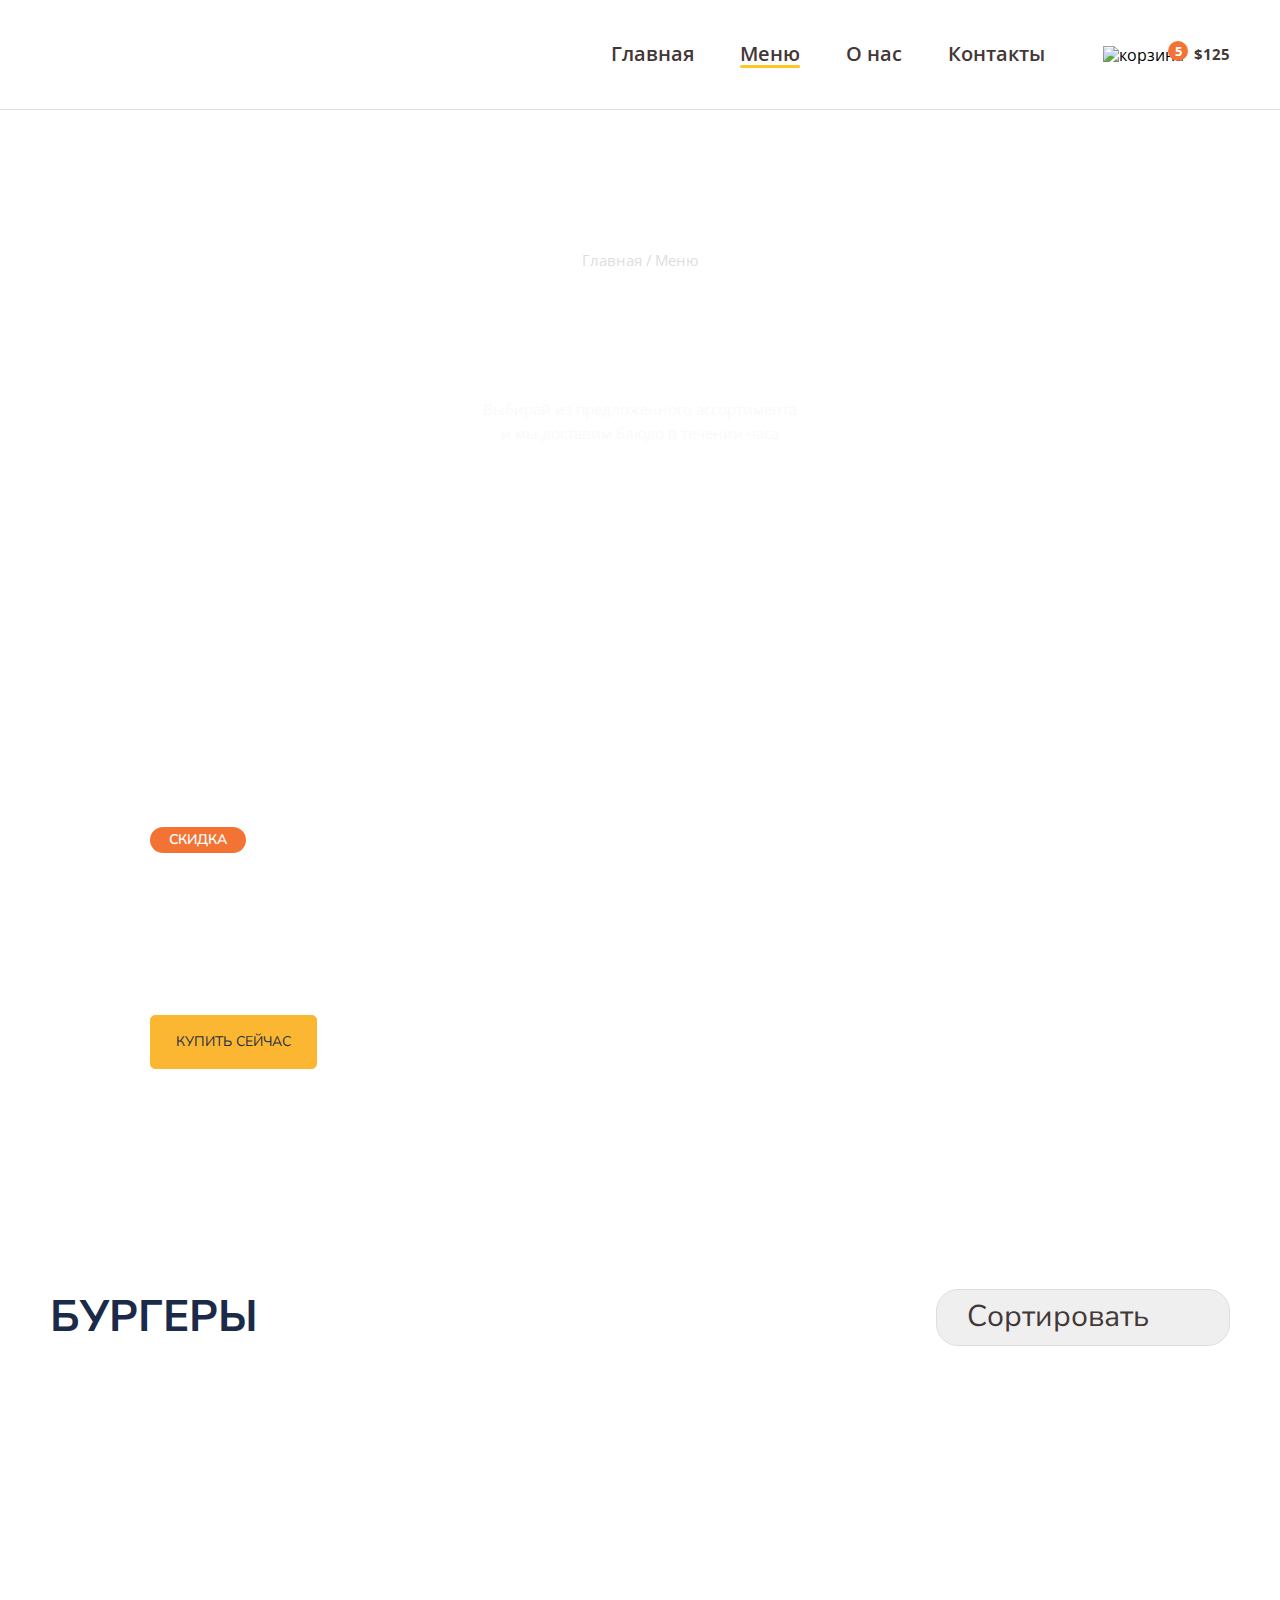
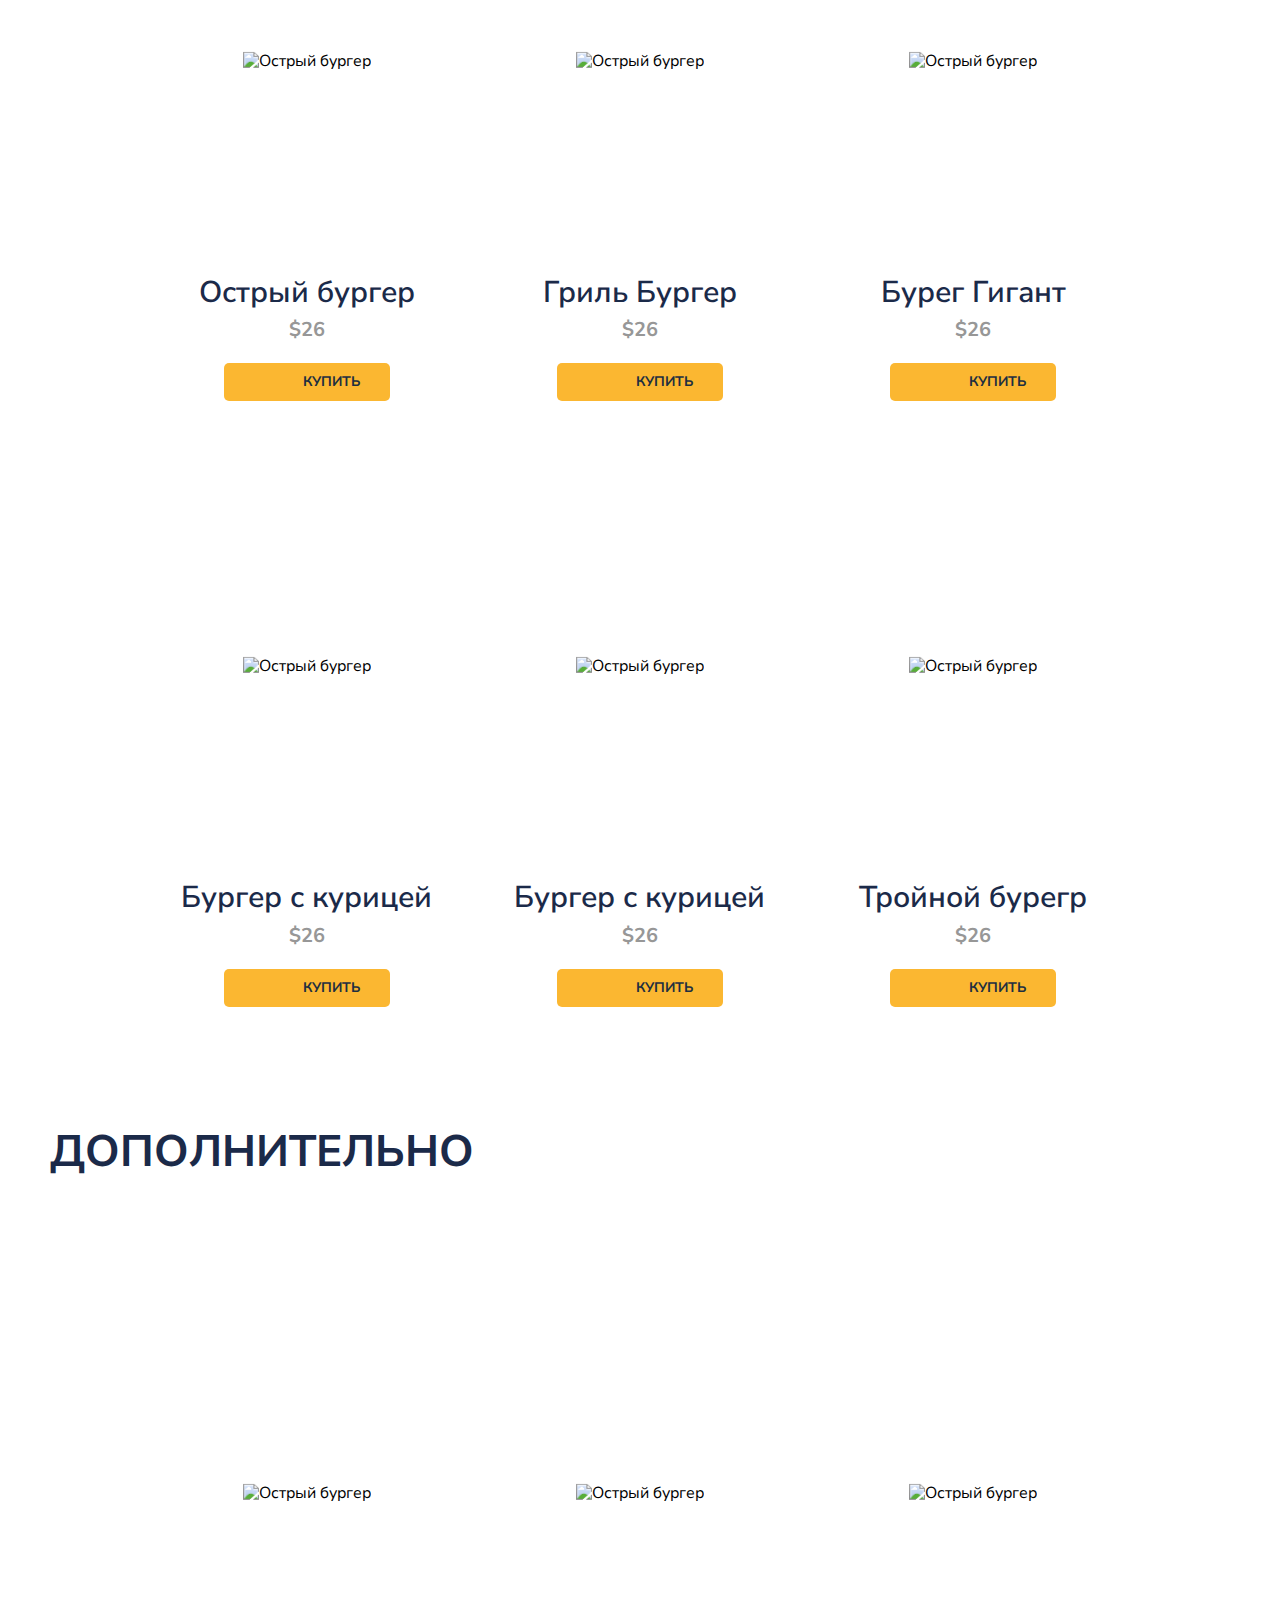
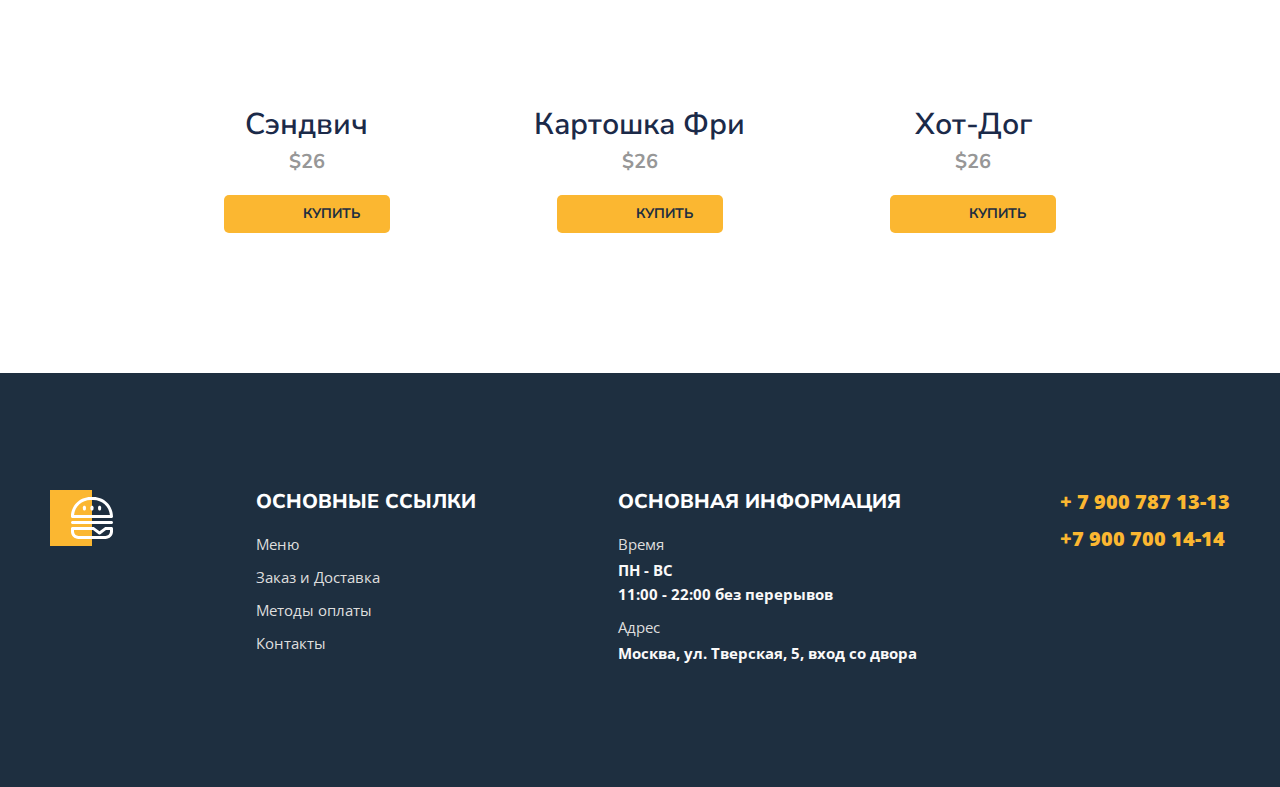
==== commit 3b3d58e5: "modal" ====
--- a/menu.html
+++ b/menu.html
@@ -27,7 +27,9 @@
     <header id="headerTop">
         <div class="container">
             <div class="header">
-
+                <div class="header-burger">
+                    <button class="burger" onclick="openModal()"></button>
+                </div>
                 <div class="header-item">
                     <a href="index.html" class="header-logo"></a>
                     <nav>
@@ -253,6 +255,15 @@
         </div>
     </footer>
     <a href="#headerTop" class="button-up hidden" id="btnUp">Наверх</a>
+    <div class="modal">
+        <ul class="header-nav">
+            <li><a href="index.html">Главная</a></li>
+            <li><a href="#" class="active">Меню</a></li>
+            <li><a href="#">О нас</a></li>
+            <li><a href="#">Контакты</a></li>
+        </ul>
+        <button class="burger-close" onclick="closeModal()"></button>
+    </div>
 
 
 
@@ -298,6 +309,16 @@
             }
         }
 
+        // Menu
+
+        function openModal() {
+            document.getElementById("modal").style.top = "0px";
+        }
+
+        function closeModal() {
+            document.getElementById("modal").style.top = "-400px";
+        }
+
 
 
     </script>
--- a/styles/main.css
+++ b/styles/main.css
@@ -653,4 +653,48 @@
     }
 }
 
-/*Modal*/+/*Modal*/
+.burger {
+    width: 34px;
+    height: 22px;
+    background-image: url(../images/burger.svg);
+    background-color: transparent;
+    border: none;
+    cursor: pointer;
+    background-repeat: no-repeat;
+}
+
+.modal {
+    background-color: #FFF8DC;
+    max-width: 500px;
+    text-align: center;
+    position: absolute;
+    top: -400px;
+    left: 0;
+    right: 0;
+    margin: 20px auto 0;
+    padding: 40px 30px;
+    box-sizing: border-box;
+    transition: 0.5s;
+}
+
+.modal .header-nav {
+    flex-direction: column;
+    text-align: center;
+    gap: 23px;
+    margin: 0;
+}
+
+.burger-close {
+    width: 22px;
+    height: 22px;
+    background-image: url(../images/close1.svg);
+    background-color: transparent;
+    border: none;
+    background-size: contain;
+    background-repeat: no-repeat;
+    border: none;
+    position: absolute;
+    top: 20px;
+    right: 20px;
+}